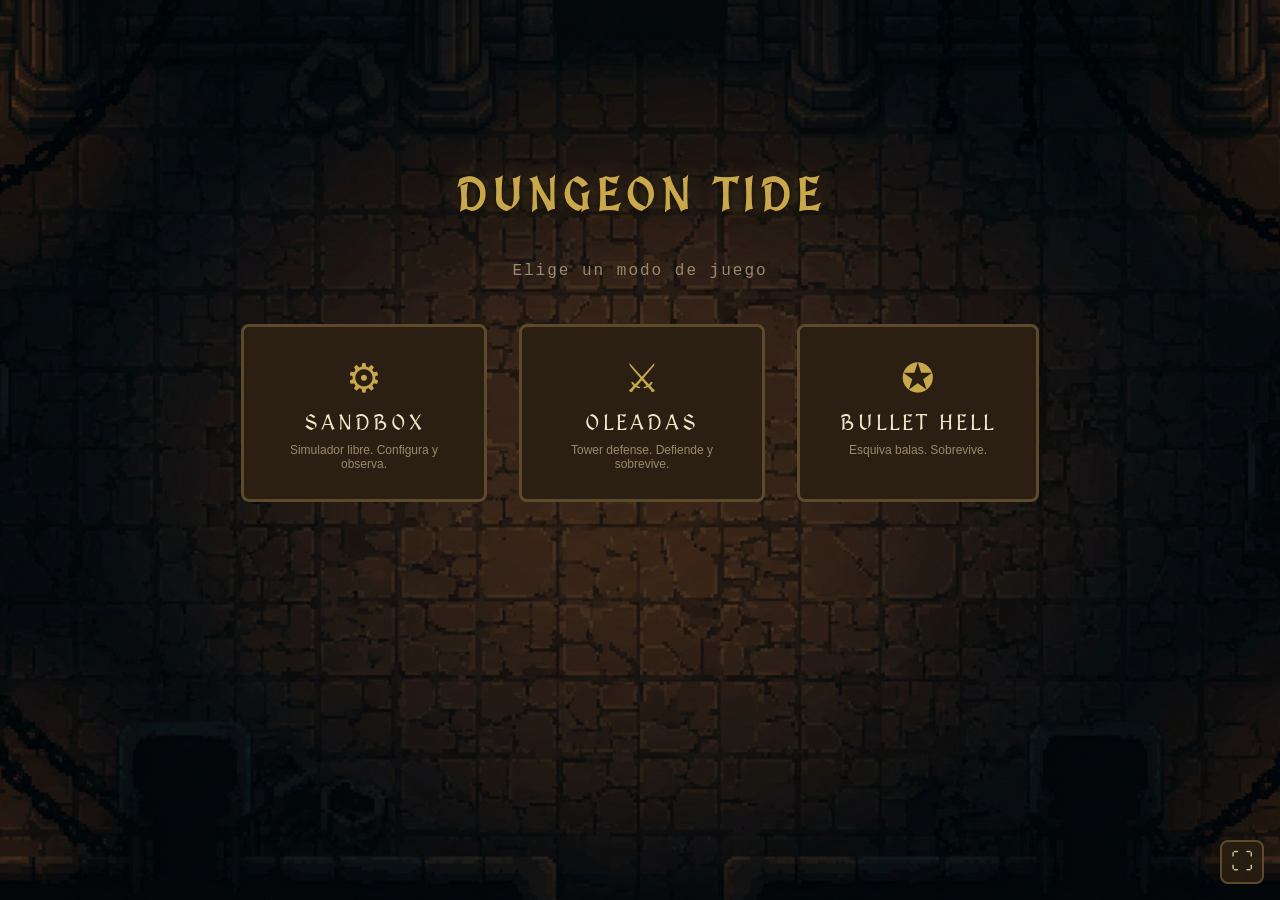
==== web/index.html @ e9524a7c "v0.2.1" ====
<!DOCTYPE html>
<html lang="es">
<head>
    <meta charset="UTF-8">
    <meta name="viewport" content="width=device-width, initial-scale=1.0">
    <title>Dungeon Tide</title>
    <link rel="stylesheet" href="style.css">
</head>
<body>
    <!-- ==================== Menu Principal ==================== -->
    <div id="menuPrincipal">
        <h1 class="menu-titulo">DUNGEON TIDE</h1>
        <p class="menu-subtitulo">Elige un modo de juego</p>
        <div class="menu-botones">
            <button id="btnSandbox" class="menu-btn">
                <span class="menu-btn-icon">&#9881;</span>
                <span class="menu-btn-label">SANDBOX</span>
                <span class="menu-btn-desc">Simulador libre. Configura y observa.</span>
            </button>
            <button id="btnOleadas" class="menu-btn">
                <span class="menu-btn-icon">&#9876;</span>
                <span class="menu-btn-label">OLEADAS</span>
                <span class="menu-btn-desc">Tower defense. Defiende y sobrevive.</span>
            </button>
            <button id="btnBulletHell" class="menu-btn">
                <span class="menu-btn-icon">&#10026;</span>
                <span class="menu-btn-label">BULLET HELL</span>
                <span class="menu-btn-desc">Esquiva balas. Sobrevive.</span>
            </button>
        </div>
    </div>

    <!-- ==================== Layout Sandbox ==================== -->
    <div id="layout" style="display:none">
        <aside id="toolbox">
            <h2>COLOCAR</h2>
            <div class="tool-group">
                <div class="tool-group-title">Entidades</div>
                <button class="tool-btn" data-tool="aliado" data-color="#22c55e">o Aliado</button>
                <button class="tool-btn" data-tool="enemigo" data-color="#ef4444"># Enemigo</button>
                <button class="tool-btn" data-tool="tanque" data-color="#dc2626">T Tanque</button>
                <button class="tool-btn" data-tool="rapido" data-color="#eab308">&curren; R&aacute;pido</button>
                <button class="tool-btn" data-tool="guerrero" data-color="#3b82f6">G Guerrero</button>
                <button class="tool-btn" data-tool="arquero" data-color="#8b5cf6">B Arquero</button>
                <button class="tool-btn" data-tool="mago" data-color="#7c3aed">W En. Mago</button>
                <button class="tool-btn" data-tool="muro" data-color="#eab308">[=] Muro</button>
            </div>
            <div class="tool-group">
                <div class="tool-group-title">Objetos</div>
                <button class="tool-btn" data-tool="escudo" data-color="#06b6d4">S Escudo</button>
                <button class="tool-btn" data-tool="arma" data-color="#a855f7">W Arma</button>
                <button class="tool-btn" data-tool="estrella" data-color="#facc15">* Estrella</button>
                <button class="tool-btn" data-tool="velocidad" data-color="#3b82f6">V Velocidad</button>
                <button class="tool-btn" data-tool="pocion" data-color="#4ade80">+ Poci&oacute;n</button>
            </div>
            <div class="tool-group">
                <div class="tool-group-title">Otro</div>
                <button class="tool-btn" data-tool="trampa" data-color="#9ca3af">^ Trampa</button>
                <button class="tool-btn tool-borrar" data-tool="borrar" data-color="#ef4444">&times; Borrar</button>
            </div>
        </aside>
        <div id="gameArea">
            <div id="botones">
                <button id="btnVolverSandbox" class="btn-volver">&larr; MEN&Uacute;</button>
                <button id="btnIniciar">INICIAR PARTIDA</button>
                <button id="btnPausa" style="display:none">PAUSAR</button>
                <button id="btnFinalizar" style="display:none">FINALIZAR</button>
            </div>
            <div id="zoomControls">
                <button id="btnZoomOut" title="Alejar">-</button>
                <span id="zoomLevel">100%</span>
                <button id="btnZoomIn" title="Acercar">+</button>
                <button id="btnZoomFit" title="Ajustar">Ajustar</button>
            </div>
            <div id="canvasContainer">
                <canvas id="gameCanvas"></canvas>
            </div>
            <div id="hud"></div>
            <div id="stats"></div>
        </div>
        <aside id="panel">
            <h2>AJUSTES</h2>

            <details open>
                <summary>General</summary>
                <label>Semilla <input type="number" data-key="semilla" value="-1"></label>
                <label>Velocidad (ms) <input type="number" data-key="velocidadMs" value="100" min="10" step="10"></label>
                <label class="checkbox-label">Modo libre <input type="checkbox" data-key="modoLibre"></label>
            </details>

            <details open>
                <summary>Mapa</summary>
                <label>Filas <input type="number" data-key="filas" value="20" min="5"></label>
                <label>Columnas <input type="number" data-key="columnas" value="37" min="5"></label>
                <label>Tipo de mapa
                    <select data-key="tipoMapa">
                        <option value="arena" selected>Arena</option>
                        <option value="abierto">Abierto</option>
                        <option value="salas">Salas</option>
                        <option value="laberinto">Laberinto</option>
                        <option value="vacio">Vac&iacute;o</option>
                    </select>
                </label>
                <label>Muros <input type="number" data-key="numMuro" value="60" min="0"></label>
                <label>Prob. pegar muro (%) <input type="number" data-key="probPegarMuro" value="70" min="0" max="100"></label>
            </details>

            <details>
                <summary>Aliados</summary>
                <label>Cantidad <input type="number" data-key="numAliado" value="10" min="0"></label>
                <label>Vida <input type="number" data-key="vidaAliado" value="100" min="1"></label>
                <label>Da&ntilde;o min <input type="number" data-key="danioBaseAliadoMin" value="10" min="0"></label>
                <label>Da&ntilde;o max <input type="number" data-key="danioBaseAliadoMax" value="30" min="0"></label>
                <label>Visi&oacute;n <input type="number" data-key="visionAliado" value="5" min="1"></label>
            </details>

            <details>
                <summary>Guerrero</summary>
                <label>Cantidad <input type="number" data-key="numGuerrero" value="0" min="0"></label>
                <label>Vida <input type="number" data-key="vidaGuerrero" value="300" min="1"></label>
                <label>Da&ntilde;o min <input type="number" data-key="danioGuerreroMin" value="30" min="0"></label>
                <label>Da&ntilde;o max <input type="number" data-key="danioGuerreroMax" value="50" min="0"></label>
                <label>Visi&oacute;n <input type="number" data-key="visionGuerrero" value="8" min="1"></label>
            </details>

            <details>
                <summary>Arquero</summary>
                <label>Cantidad <input type="number" data-key="numArquero" value="0" min="0"></label>
                <label>Vida <input type="number" data-key="vidaArquero" value="120" min="1"></label>
                <label>Da&ntilde;o min <input type="number" data-key="danioArqueroMin" value="15" min="0"></label>
                <label>Da&ntilde;o max <input type="number" data-key="danioArqueroMax" value="25" min="0"></label>
                <label>Visi&oacute;n <input type="number" data-key="visionArquero" value="10" min="1"></label>
                <label>Rango <input type="number" data-key="rangoArquero" value="5" min="1"></label>
            </details>

            <details>
                <summary>Enemigo Normal</summary>
                <label>Cantidad <input type="number" data-key="numEnemigo" value="10" min="0"></label>
                <label>Vida <input type="number" data-key="vidaEnemigo" value="100" min="1"></label>
                <label>Da&ntilde;o min <input type="number" data-key="danioEnemigoMin" value="20" min="0"></label>
                <label>Da&ntilde;o max <input type="number" data-key="danioEnemigoMax" value="50" min="0"></label>
                <label>Visi&oacute;n <input type="number" data-key="visionEnemigo" value="5" min="1"></label>
            </details>

            <details>
                <summary>Enemigo Mago</summary>
                <label>Cantidad <input type="number" data-key="numEnemigoMago" value="0" min="0"></label>
                <label>Vida <input type="number" data-key="vidaMago" value="80" min="1"></label>
                <label>Da&ntilde;o min <input type="number" data-key="danioMagoMin" value="20" min="0"></label>
                <label>Da&ntilde;o max <input type="number" data-key="danioMagoMax" value="40" min="0"></label>
                <label>Visi&oacute;n <input type="number" data-key="visionMago" value="8" min="1"></label>
                <label>Rango <input type="number" data-key="rangoMago" value="5" min="1"></label>
            </details>

            <details>
                <summary>Enemigo Tanque</summary>
                <label>Cantidad <input type="number" data-key="numEnemigoTanque" value="1" min="0"></label>
                <label>Vida <input type="number" data-key="vidaTanque" value="3000" min="1"></label>
                <label>Da&ntilde;o min <input type="number" data-key="danioTanqueMin" value="100" min="0"></label>
                <label>Da&ntilde;o max <input type="number" data-key="danioTanqueMax" value="200" min="0"></label>
                <label>Visi&oacute;n <input type="number" data-key="visionTanque" value="10" min="1"></label>
            </details>

            <details>
                <summary>Enemigo R&aacute;pido</summary>
                <label>Cantidad <input type="number" data-key="numEnemigoRapido" value="2" min="0"></label>
                <label>Vida <input type="number" data-key="vidaRapido" value="200" min="1"></label>
                <label>Da&ntilde;o min <input type="number" data-key="danioRapidoMin" value="100" min="0"></label>
                <label>Da&ntilde;o max <input type="number" data-key="danioRapidoMax" value="100" min="0"></label>
                <label>Visi&oacute;n <input type="number" data-key="visionRapido" value="10" min="1"></label>
            </details>

            <details>
                <summary>Trampas</summary>
                <label>Cantidad <input type="number" data-key="numTrampa" value="15" min="0"></label>
                <label>Da&ntilde;o <input type="number" data-key="danioTrampa" value="80" min="0"></label>
            </details>

            <details>
                <summary>Objetos — cantidad</summary>
                <label>Spawn cada N turnos <input type="number" data-key="turnosSpawnObjeto" value="1" min="0"></label>
                <label>Escudos <input type="number" data-key="numEscudo" value="5" min="0"></label>
                <label>Armas <input type="number" data-key="numArma" value="3" min="0"></label>
                <label>Estrellas <input type="number" data-key="numEstrella" value="0" min="0"></label>
                <label>Velocidad <input type="number" data-key="numVelocidad" value="3" min="0"></label>
                <label>Pociones <input type="number" data-key="numPocion" value="3" min="0"></label>
            </details>

            <details>
                <summary>Objetos — valores</summary>
                <label>Valor escudo <input type="number" data-key="valorEscudo" value="50" min="0"></label>
                <label>Valor arma <input type="number" data-key="valorArma" value="20" min="0"></label>
                <label>Turnos estrella <input type="number" data-key="turnosEstrella" value="30" min="1"></label>
                <label>Duraci&oacute;n velocidad <input type="number" data-key="duracionVelocidad" value="30" min="1"></label>
                <label>Curaci&oacute;n poci&oacute;n <input type="number" data-key="curacionPocion" value="50" min="1"></label>
            </details>
        </aside>
    </div>

    <!-- ==================== Layout Oleadas ==================== -->
    <div id="layoutOleadas" style="display:none">
        
        <!-- Menú de Selección de Clase -->
        <div id="menuClasesOleadas">
            <h2 class="menu-titulo">ELIGE TU CLASE</h2>
            <div class="clases-container">
                <!-- Se poblará dinámicamente JS -->
            </div>
            <button id="btnVolverMenuDesdeClases" class="btn-volver btn-volver-clases">&larr; VOLVER AL MEN&Uacute;</button>
        </div>

        <!-- Menú de Configuración de Partida -->
        <div id="menuConfigOleadas" style="display:none">
            <h2 class="menu-titulo">CONFIGURAR PARTIDA</h2>
            <div class="config-clase-resumen" id="configClaseResumen"></div>
            <div class="config-secciones">
                <div class="config-grupo">
                    <div class="config-grupo-label">DIFICULTAD</div>
                    <div class="config-toggle-row" data-config="dificultad">
                        <button class="config-toggle-btn" data-value="facil">F&aacute;cil</button>
                        <button class="config-toggle-btn active" data-value="normal">Normal</button>
                        <button class="config-toggle-btn" data-value="dificil">Dif&iacute;cil</button>
                    </div>
                </div>
                <div class="config-grupo">
                    <div class="config-grupo-label">TAMA&Ntilde;O DEL MAPA</div>
                    <div class="config-toggle-row" data-config="tamano">
                        <button class="config-toggle-btn" data-value="pequeno">Peque&ntilde;o</button>
                        <button class="config-toggle-btn active" data-value="mediano">Mediano</button>
                        <button class="config-toggle-btn" data-value="grande">Grande</button>
                        <button class="config-toggle-btn" data-value="enorme">Enorme</button>
                    </div>
                </div>
                <div class="config-grupo">
                    <div class="config-grupo-label">VELOCIDAD</div>
                    <div class="config-toggle-row" data-config="velocidad">
                        <button class="config-toggle-btn" data-value="lenta">Lenta</button>
                        <button class="config-toggle-btn active" data-value="normal">Normal</button>
                        <button class="config-toggle-btn" data-value="rapida">R&aacute;pida</button>
                    </div>
                </div>
                <div class="config-grupo">
                    <div class="config-grupo-label">ORO INICIAL</div>
                    <div class="config-toggle-row" data-config="oro">
                        <button class="config-toggle-btn" data-value="nada">Nada</button>
                        <button class="config-toggle-btn" data-value="poco">Poco</button>
                        <button class="config-toggle-btn active" data-value="normal">Normal</button>
                        <button class="config-toggle-btn" data-value="mucho">Mucho</button>
                    </div>
                </div>
                <div class="config-grupo">
                    <div class="config-grupo-label">DROPS</div>
                    <div class="config-toggle-row" data-config="drops">
                        <button class="config-toggle-btn" data-value="pocos">Pocos</button>
                        <button class="config-toggle-btn active" data-value="normal">Normal</button>
                        <button class="config-toggle-btn" data-value="muchos">Muchos</button>
                    </div>
                </div>
                <details class="config-avanzados">
                    <summary>AJUSTES AVANZADOS</summary>
                    <div class="config-avanzados-body">
                        <label>Enemigos base por oleada <input type="number" data-adv="enemigosBase" value="5" min="1"></label>
                        <label>Incremento por oleada <input type="number" data-adv="enemigosIncremento" value="2" min="0"></label>
                        <label>Escala vida por oleada <input type="number" data-adv="escalaVidaOleada" value="1.12" min="1" step="0.01"></label>
                        <label>Oleada intro Tanques <input type="number" data-adv="oleadaTanques" value="3" min="1"></label>
                        <label>Oleada intro R&aacute;pidos <input type="number" data-adv="oleadaRapidos" value="5" min="1"></label>
                        <label>Oleada intro Magos <input type="number" data-adv="oleadaMagos" value="4" min="1"></label>
                        <label>Boss cada N oleadas <input type="number" data-adv="oleadaBoss" value="5" min="1"></label>
                        <label>Refuerzos desde oleada <input type="number" data-adv="oleadaRefuerzos" value="10" min="1"></label>
                        <label>Intervalo refuerzos (turnos) <input type="number" data-adv="intervaloRefuerzos" value="8" min="1"></label>
                        <label>Descanso entre oleadas ms <input type="number" data-adv="descansoBaseMs" value="2000" min="100" step="100"></label>
                        <label>Prob. cofre enemigo (%) <input type="number" data-adv="probCofreEnemigo" value="1" min="0" max="100" step="1"></label>
                        <label>Costo cofre base <input type="number" data-adv="costoCofreBase" value="30" min="0"></label>
                        <label>Cofre: robo vida (%) <input type="number" data-adv="cofreRoboVida" value="3" min="0" max="100" step="1"></label>
                        <label>Cofre: ganancia oro (%) <input type="number" data-adv="cofreGananciaOro" value="10" min="0" max="100" step="1"></label>
                        <label>Cofre: velocidad (%) <input type="number" data-adv="cofreVelocidad" value="8" min="0" max="100" step="1"></label>
                        <label>Peso: Normal <input type="number" data-adv="pesoNormal" value="60" min="0"></label>
                        <label>Peso: Raro <input type="number" data-adv="pesoRaro" value="25" min="0"></label>
                        <label>Peso: &Eacute;pico <input type="number" data-adv="pesoEpico" value="12" min="0"></label>
                        <label>Peso: Legendario <input type="number" data-adv="pesoLegendario" value="3" min="0"></label>
                    </div>
                </details>
            </div>
            <div class="config-botones">
                <button id="btnConfigAtras" class="btn-volver">&larr; ATR&Aacute;S</button>
                <button id="btnConfigComenzar" class="btn-config-comenzar">COMENZAR</button>
            </div>
        </div>

        <div id="oleadasGameArea" style="display:none;">
            <div id="oleadasBotones">
                <button id="btnVolverOleadas" class="btn-volver">&larr; MEN&Uacute;</button>
                <button id="btnIniciarOleada" class="btn-oleada">INICIAR OLEADA</button>
                <div id="oleadasTopBanner">
                    <span id="bannerOleada">OLEADA 0</span>
                    <span id="bannerTiempo">00:00</span>
                </div>
            </div>
            <div id="oleadasCanvasContainer">
                <canvas id="oleadasCanvas"></canvas>
            </div>
            <div id="hudOleadas"></div>
        </div>
        <aside id="tienda" style="display:none;">
            <h2>TIENDA</h2>
            <div id="tiendaContenido"></div>
            <div id="buffsActivos" style="display:none;"></div>
        </aside>
    </div>

    <!-- ==================== Menu Dificultad Bullet Hell ==================== -->
    <div id="menuBulletHell" style="display:none">
        <h1 class="menu-titulo">BULLET HELL</h1>
        <p class="menu-subtitulo">Elige la dificultad</p>
        <div class="menu-botones">
            <button class="menu-btn bh-diff-btn" data-diff="facil">
                <span class="menu-btn-icon" style="color:#22c55e">&#9829;</span>
                <span class="menu-btn-label">F&Aacute;CIL</span>
                <span class="menu-btn-desc">5 corazones. Balas lentas. Para calentar.</span>
            </button>
            <button class="menu-btn bh-diff-btn" data-diff="normal">
                <span class="menu-btn-icon" style="color:#eab308">&#9876;</span>
                <span class="menu-btn-label">NORMAL</span>
                <span class="menu-btn-desc">3 corazones. El modo est&aacute;ndar.</span>
            </button>
            <button class="menu-btn bh-diff-btn" data-diff="dificil">
                <span class="menu-btn-icon" style="color:#ef4444">&#9760;</span>
                <span class="menu-btn-label">DIF&Iacute;CIL</span>
                <span class="menu-btn-desc">2 corazones. Balas r&aacute;pidas. Sin perd&oacute;n.</span>
            </button>
            <button class="menu-btn bh-diff-btn" data-diff="custom">
                <span class="menu-btn-icon" style="color:#a855f7">&#9881;</span>
                <span class="menu-btn-label">CUSTOM</span>
                <span class="menu-btn-desc">Prueba cada patr&oacute;n a tu ritmo.</span>
            </button>
        </div>
        <button id="btnVolverBHMenu" class="btn-volver" style="margin-top:24px">&larr; VOLVER</button>
    </div>

    <!-- ==================== Layout Bullet Hell ==================== -->
    <div id="layoutBulletHell" style="display:none">
        <div id="bulletHellGameArea">
            <div id="bulletHellBotones">
                <button id="btnVolverBH" class="btn-volver">&larr; MEN&Uacute;</button>
                <span id="bannerBH" class="bh-banner">BULLET HELL</span>
                <div id="bhCustomBar" style="display:none"></div>
            </div>
            <div id="bulletHellCanvasContainer">
                <canvas id="bulletHellCanvas"></canvas>
            </div>
            <div id="hudBulletHell"></div>
        </div>
    </div>

    <!-- Fullscreen -->
    <button id="btnFullscreen" class="btn-fullscreen" title="Pantalla completa">&#x26F6;</button>
    <div id="fullscreenHint" class="fullscreen-hint" style="display:none">
        <span>Se recomienda jugar en pantalla completa</span>
        <button id="btnFullscreenHintGo" class="fullscreen-hint-btn">ACTIVAR</button>
        <button id="btnFullscreenHintClose" class="fullscreen-hint-close">&times;</button>
    </div>

    <script type="module" src="js/app.js"></script>
</body>
</html>
---- web/style.css ----
@import url('https://fonts.googleapis.com/css2?family=MedievalSharp&display=swap');

* {
    margin: 0;
    padding: 0;
    box-sizing: border-box;
}

body {
    background: url('wallpaper/Fondo-Menu-Inicio.png') center/cover no-repeat fixed #1a1209;
    color: #d4c4a0;
    font-family: 'Consolas', 'Courier New', monospace;
    display: flex;
    flex-direction: column;
    align-items: center;
    min-height: 100vh;
    padding: 20px;
}

body.in-game {
    background: url('wallpaper/Fondo-Partida.png') center/cover no-repeat fixed #1a1209;
}

body.oleadas-active,
body.bullethell-active {
    padding: 6px;
    height: 100vh;
    overflow: hidden;
    box-sizing: border-box;
}

h1 {
    font-family: 'MedievalSharp', cursive;
    color: #c9a84c;
    margin-bottom: 16px;
    font-size: 1.6rem;
    letter-spacing: 3px;
    text-shadow: 0 2px 4px rgba(0, 0, 0, 0.6);
    text-align: center;
}

/* ==================== Menu Principal ==================== */

#menuPrincipal,
#menuBulletHell {
    display: flex;
    flex-direction: column;
    align-items: center;
    justify-content: center;
    min-height: 70vh;
    gap: 24px;
}

.menu-titulo {
    font-family: 'MedievalSharp', cursive;
    color: #c9a84c;
    font-size: 2.8rem;
    letter-spacing: 6px;
    text-shadow: 0 3px 8px rgba(0, 0, 0, 0.7), 0 0 20px rgba(201, 168, 76, 0.3);
}

.menu-subtitulo {
    color: #9a8a6a;
    font-size: 1rem;
    letter-spacing: 2px;
}

.menu-botones {
    display: flex;
    gap: 32px;
    margin-top: 20px;
}

.menu-btn {
    display: flex;
    flex-direction: column;
    align-items: center;
    gap: 8px;
    padding: 28px 40px;
    background: #2a1f12;
    border: 3px solid #5c4a2a;
    border-radius: 8px;
    cursor: pointer;
    transition: all 0.25s;
    min-width: 200px;
}

.menu-btn:hover {
    background: #3a2a18;
    border-color: #c9a84c;
    box-shadow: 0 0 20px rgba(201, 168, 76, 0.3);
    transform: translateY(-2px);
}

.menu-btn-icon {
    font-size: 2.5rem;
    color: #c9a84c;
}

.menu-btn-label {
    font-family: 'MedievalSharp', cursive;
    font-size: 1.4rem;
    color: #f0e6c8;
    letter-spacing: 3px;
}

.menu-btn-desc {
    font-size: 0.75rem;
    color: #9a8a6a;
    text-align: center;
    max-width: 160px;
}

/* ==================== Boton Volver ==================== */

.btn-volver {
    padding: 8px 20px;
    font-family: 'MedievalSharp', cursive;
    font-size: 0.9rem;
    font-weight: bold;
    color: #d4c4a0;
    background: #2a1f12;
    border: 2px solid #5c4a2a;
    border-radius: 4px;
    cursor: pointer;
    transition: background 0.2s;
}

.btn-volver:hover {
    background: #3a2a18;
    border-color: #c9a84c;
}

/* ==================== Layout principal (Sandbox) ==================== */

#layout {
    display: flex;
    gap: 16px;
    align-items: flex-start;
    justify-content: center;
    width: 100%;
    max-width: 1600px;
}

#gameArea {
    display: flex;
    flex-direction: column;
    align-items: center;
    min-width: 0;
    flex: 1 1 0;
    overflow: hidden;
}

/* ==================== Botones ==================== */

#botones {
    display: flex;
    gap: 12px;
    margin-bottom: 12px;
    flex-wrap: wrap;
    justify-content: center;
}

#oleadasBotones {
    display: flex;
    gap: 12px;
    margin-bottom: 12px;
    flex-wrap: wrap;
    align-items: center;
    width: 100%;
}

#btnIniciar,
#btnPausa,
#btnFinalizar,
#btnIniciarOleada,
#btnPausaOleadas {
    padding: 10px 32px;
    font-family: 'MedievalSharp', cursive;
    font-size: 1.05rem;
    font-weight: bold;
    letter-spacing: 1px;
    color: #f0e6c8;
    border: 2px solid;
    border-radius: 4px;
    cursor: pointer;
    transition: background 0.2s, box-shadow 0.2s;
    text-shadow: 0 1px 2px rgba(0, 0, 0, 0.5);
    white-space: nowrap;
}

#btnIniciar,
.btn-oleada {
    background: #5c3d1e;
    border-color: #8b6914;
}

#btnIniciar:hover,
.btn-oleada:hover {
    background: #6e4a24;
    box-shadow: 0 0 8px rgba(201, 168, 76, 0.4);
}

#btnPausa,
#btnPausaOleadas {
    background: #2a3d52;
    border-color: #4a6a8a;
}

#btnPausa:hover,
#btnPausaOleadas:hover {
    background: #345068;
    box-shadow: 0 0 8px rgba(74, 106, 138, 0.4);
}

#btnFinalizar {
    background: #5c1e1e;
    border-color: #8b3030;
}

#btnFinalizar:hover {
    background: #6e2424;
    box-shadow: 0 0 8px rgba(139, 48, 48, 0.4);
}

/* ==================== Zoom controls ==================== */

#zoomControls {
    display: flex;
    align-items: center;
    gap: 8px;
    margin-bottom: 8px;
}

#zoomControls button {
    width: 32px;
    height: 32px;
    font-family: 'MedievalSharp', cursive;
    font-size: 1.1rem;
    font-weight: bold;
    color: #f0e6c8;
    background: #2a1f12;
    border: 2px solid #5c4a2a;
    border-radius: 4px;
    cursor: pointer;
    transition: background 0.15s;
    display: flex;
    align-items: center;
    justify-content: center;
}

#zoomControls button:hover {
    background: #3a2a18;
}

#btnZoomFit {
    width: auto !important;
    padding: 0 10px !important;
    font-size: 0.8rem !important;
}

#zoomLevel {
    font-size: 0.8rem;
    color: #9a8a6a;
    min-width: 40px;
    text-align: center;
}

/* ==================== Canvas container (scrollable + zoomable) ==================== */

#canvasContainer,
#oleadasCanvasContainer {
    position: relative;
    border: 3px solid #5c4a2a;
    border-radius: 2px;
    background: #0f0a04;
    box-shadow: 0 0 12px rgba(0, 0, 0, 0.5), inset 0 0 8px rgba(0, 0, 0, 0.3);
}

/* Sandbox: el canvas determina la altura, scroll para mapas grandes */
#canvasContainer {
    overflow: auto;
    width: 100%;
    max-height: 75vh;
}

/* Oleadas: rellena el espacio disponible sin scroll */
#oleadasCanvasContainer {
    flex: 1 1 0;
    overflow: hidden;
    min-height: 0;
}

#canvasContainer::-webkit-scrollbar,
#oleadasCanvasContainer::-webkit-scrollbar {
    width: 8px;
    height: 8px;
}

#canvasContainer::-webkit-scrollbar-track,
#oleadasCanvasContainer::-webkit-scrollbar-track {
    background: #1a1209;
}

#canvasContainer::-webkit-scrollbar-thumb,
#oleadasCanvasContainer::-webkit-scrollbar-thumb {
    background: #5c4a2a;
    border-radius: 4px;
}

#canvasContainer::-webkit-scrollbar-corner,
#oleadasCanvasContainer::-webkit-scrollbar-corner {
    background: #1a1209;
}

#gameCanvas,
#oleadasCanvas {
    display: block;
    background: #1a1209;
    transform-origin: top left;
    image-rendering: pixelated;
}

/* ==================== Top Banner Oleadas ==================== */

#oleadasTopBanner {
    display: flex;
    align-items: center;
    gap: 20px;
    margin-left: auto;
    padding: 6px 16px;
    background: linear-gradient(180deg, #2a1f0e 0%, #1a1209 100%);
    border: 2px solid #5c4a2a;
    border-radius: 6px;
}

#bannerOleada {
    font-size: 1.1rem;
    font-weight: 900;
    color: #c9a84c;
    text-shadow: 0 0 12px rgba(201, 168, 76, 0.5);
    letter-spacing: 2px;
    white-space: nowrap;
}

#bannerTiempo {
    font-size: 1.1rem;
    font-weight: 900;
    color: #e2e8f0;
    text-shadow: 0 0 8px rgba(226, 232, 240, 0.3);
    font-variant-numeric: tabular-nums;
    letter-spacing: 1px;
    white-space: nowrap;
}

/* ==================== HUD ==================== */

#hud,
#hudOleadas {
    width: 100%;
    margin-top: 12px;
    border: 2px solid #5c4a2a;
    border-radius: 4px;
    padding: 8px 16px;
    background: #221a0e;
}

.hud-row {
    display: flex;
    justify-content: space-around;
    gap: 12px;
    padding: 4px 0;
    font-size: 0.9rem;
    flex-wrap: wrap;
}

.hud-leyenda {
    text-align: center;
    font-size: 0.78rem;
    padding: 4px 0;
    color: #9a8a6a;
    word-spacing: 6px;
}

.hud-leyenda span {
    font-weight: bold;
}

/* ==================== Stats post-partida ==================== */

#stats {
    display: none;
    width: 100%;
    margin-top: 20px;
    border: 2px solid #5c4a2a;
    border-radius: 4px;
    padding: 16px 24px;
    background: #221a0e;
}

.stats-header {
    text-align: center;
    font-family: 'MedievalSharp', cursive;
    font-size: 1.2rem;
    font-weight: bold;
    color: #c9a84c;
    padding-bottom: 8px;
    text-shadow: 0 1px 3px rgba(0, 0, 0, 0.5);
}

.stats-separator {
    border-top: 1px solid #5c4a2a;
    margin: 8px 0;
}

.stats-section-title {
    text-align: center;
    font-weight: bold;
    padding: 4px 0 2px;
}

.stats-line {
    padding: 2px 0;
    font-size: 0.88rem;
}

/* ==================== Toolbox (panel izquierdo) ==================== */

#toolbox {
    width: 150px;
    max-height: 85vh;
    overflow-y: auto;
    background: #1e150b;
    border: 2px solid #5c4a2a;
    border-radius: 4px;
    padding: 10px;
    flex-shrink: 0;
}

#toolbox h2 {
    text-align: center;
    font-family: 'MedievalSharp', cursive;
    font-size: 1.05rem;
    color: #c9a84c;
    margin-bottom: 10px;
    letter-spacing: 1px;
}

.tool-group {
    margin-bottom: 10px;
}

.tool-group-title {
    font-size: 0.75rem;
    color: #b8a070;
    font-weight: bold;
    padding: 4px 0;
    border-bottom: 1px solid #3d2e18;
    margin-bottom: 4px;
}

.tool-btn {
    display: block;
    width: 100%;
    padding: 5px 8px;
    margin-bottom: 3px;
    font-family: inherit;
    font-size: 0.78rem;
    font-weight: bold;
    color: #d4c4a0;
    background: #2a1f12;
    border: 1px solid #3d2e18;
    border-radius: 3px;
    cursor: pointer;
    text-align: left;
    transition: background 0.15s, border-color 0.15s;
}

.tool-btn:hover {
    background: #3a2a18;
}

.tool-btn.active {
    background: #3d2e18;
    border-color: #c9a84c;
    box-shadow: 0 0 6px rgba(201, 168, 76, 0.3);
}

.tool-borrar {
    color: #c44;
}

#toolbox::-webkit-scrollbar {
    width: 6px;
}

#toolbox::-webkit-scrollbar-track {
    background: #1e150b;
}

#toolbox::-webkit-scrollbar-thumb {
    background: #5c4a2a;
    border-radius: 3px;
}

/* ==================== Panel de ajustes ==================== */

#panel {
    width: 240px;
    max-height: 85vh;
    overflow-y: auto;
    background: #1e150b;
    border: 2px solid #5c4a2a;
    border-radius: 4px;
    padding: 10px;
    flex-shrink: 0;
}

#panel h2 {
    text-align: center;
    font-family: 'MedievalSharp', cursive;
    font-size: 1.05rem;
    color: #c9a84c;
    margin-bottom: 10px;
    letter-spacing: 1px;
}

#panel details {
    margin-bottom: 6px;
    border: 1px solid #3d2e18;
    border-radius: 3px;
    overflow: hidden;
}

#panel summary {
    padding: 6px 10px;
    background: #2a1f12;
    cursor: pointer;
    font-size: 0.85rem;
    font-weight: bold;
    color: #b8a070;
    user-select: none;
}

#panel summary:hover {
    background: #3a2a18;
}

#panel details[open]>summary {
    border-bottom: 1px solid #3d2e18;
}

#panel label {
    display: flex;
    justify-content: space-between;
    align-items: center;
    padding: 4px 10px;
    font-size: 0.78rem;
    color: #9a8a6a;
    gap: 8px;
}

.checkbox-label input[type="checkbox"] {
    width: 16px;
    height: 16px;
    accent-color: #c9a84c;
    cursor: pointer;
}

#panel input[type="number"],
#panel select {
    width: 80px;
    padding: 3px 6px;
    font-family: inherit;
    font-size: 0.78rem;
    color: #d4c4a0;
    background: #1a1209;
    border: 1px solid #5c4a2a;
    border-radius: 3px;
    text-align: right;
}

#panel select {
    width: 90px;
    text-align: left;
}

#panel input[type="number"]:focus,
#panel select:focus {
    outline: none;
    border-color: #c9a84c;
}

/* Scrollbar del panel */
#panel::-webkit-scrollbar {
    width: 6px;
}

#panel::-webkit-scrollbar-track {
    background: #1e150b;
}

#panel::-webkit-scrollbar-thumb {
    background: #5c4a2a;
    border-radius: 3px;
}

/* ==================== Layout Oleadas ==================== */

#layoutOleadas {
    display: flex;
    gap: 8px;
    align-items: stretch;
    justify-content: center;
    width: 100%;
    height: 100%;
    box-sizing: border-box;
}

#oleadasGameArea {
    display: flex;
    flex-direction: column;
    align-items: stretch;
    min-width: 0;
    flex: 1 1 0;
    overflow: hidden;
    height: 100%;
    box-sizing: border-box;
}

/* ==================== Layout Bullet Hell ==================== */

#layoutBulletHell {
    display: flex;
    align-items: stretch;
    justify-content: center;
    width: 100%;
    height: 100%;
    box-sizing: border-box;
}

#bulletHellGameArea {
    display: flex;
    flex-direction: column;
    align-items: stretch;
    flex: 1 1 0;
    overflow: hidden;
    height: 100%;
    box-sizing: border-box;
}

#bulletHellBotones {
    display: flex;
    flex-wrap: wrap;
    gap: 10px;
    align-items: center;
    padding: 4px 0;
}

.bh-banner {
    font-family: 'MedievalSharp', cursive;
    color: #c9a84c;
    font-size: 1.1rem;
    letter-spacing: 2px;
}

#bhCustomBar {
    display: flex;
    flex-wrap: wrap;
    gap: 4px;
    align-items: center;
    margin-left: 10px;
}

#bhCustomBar button {
    font-size: 0.7rem;
    padding: 3px 7px;
    border: 1px solid #5c4a2a;
    background: #2a1f14;
    color: #c9a84c;
    cursor: pointer;
    border-radius: 3px;
    font-family: monospace;
    white-space: nowrap;
}

#bhCustomBar button:hover {
    background: #3d2e1a;
    border-color: #c9a84c;
}

#bhCustomBar button.bh-custom-active {
    background: #a855f7;
    color: #fff;
    border-color: #a855f7;
}

#bhCustomBar .bh-custom-sep {
    width: 2px;
    height: 20px;
    background: #5c4a2a;
    margin: 0 4px;
}

#bulletHellCanvasContainer {
    position: relative;
    border: 3px solid #5c4a2a;
    border-radius: 2px;
    background: #0f0a04;
    box-shadow: 0 0 12px rgba(0, 0, 0, 0.5), inset 0 0 8px rgba(0, 0, 0, 0.3);
    flex: 1 1 0;
    overflow: hidden;
    min-height: 0;
}

#bulletHellCanvas {
    display: block;
    background: #1a1209;
    image-rendering: pixelated;
}

/* ==================== Tienda (panel oleadas) ==================== */

#tienda {
    width: 180px;
    overflow-y: auto;
    max-height: 100%;
    background: #1e150b;
    border: 2px solid #5c4a2a;
    border-radius: 4px;
    padding: 8px;
    flex-shrink: 0;
}

#tienda h2 {
    text-align: center;
    font-family: 'MedievalSharp', cursive;
    font-size: 0.9rem;
    color: #c9a84c;
    margin-bottom: 6px;
    letter-spacing: 1px;
}

.tienda-seccion {
    margin-bottom: 6px;
}

.tienda-seccion-titulo {
    font-size: 0.75rem;
    color: #b8a070;
    font-weight: bold;
    padding: 4px 0;
    border-bottom: 1px solid #3d2e18;
    margin-bottom: 4px;
}

.tienda-item {
    display: flex;
    justify-content: space-between;
    align-items: center;
    padding: 3px 5px;
    margin-bottom: 2px;
    background: #2a1f12;
    border: 1px solid #3d2e18;
    border-radius: 3px;
    font-size: 0.72rem;
    cursor: pointer;
    transition: background 0.15s, border-color 0.15s;
}

.tienda-item:hover {
    background: #3a2a18;
}

.tienda-item.disabled {
    opacity: 0.4;
    cursor: not-allowed;
}

.tienda-item-nombre {
    color: #d4c4a0;
    font-weight: bold;
}

.tienda-item-precio {
    color: #c9a84c;
    font-weight: bold;
}

.tienda-item-desc {
    color: #9a8a6a;
    font-size: 0.62rem;
    display: block;
    margin-top: 1px;
}

.tienda-item.placement-mode {
    border-color: #c9a84c;
    box-shadow: 0 0 6px rgba(201, 168, 76, 0.3);
}

#tienda::-webkit-scrollbar {
    width: 6px;
}

#tienda::-webkit-scrollbar-track {
    background: #1e150b;
}

#tienda::-webkit-scrollbar-thumb {
    background: #5c4a2a;
    border-radius: 3px;
}

/* ==================== Overlay oleada ==================== */

.oleada-overlay {
    position: absolute;
    top: 50%;
    left: 50%;
    transform: translate(-50%, -50%);
    font-family: 'MedievalSharp', cursive;
    font-size: 3rem;
    color: #c9a84c;
    text-shadow: 0 3px 8px rgba(0, 0, 0, 0.8), 0 0 30px rgba(201, 168, 76, 0.4);
    pointer-events: none;
    z-index: 10;
    animation: oleadaFade 2s ease-out forwards;
}

@keyframes oleadaFade {
    0% {
        opacity: 1;
        transform: translate(-50%, -50%) scale(1.2);
    }

    70% {
        opacity: 1;
    }

    100% {
        opacity: 0;
        transform: translate(-50%, -50%) scale(1);
    }
}

/* ==================== Game Over overlay ==================== */

.gameover-overlay {
    position: fixed;
    top: 0;
    left: 0;
    right: 0;
    bottom: 0;
    background: rgba(0, 0, 0, 0.85);
    display: flex;
    flex-direction: column;
    align-items: center;
    justify-content: center;
    z-index: 100;
    gap: 16px;
}

.gameover-titulo {
    font-family: 'MedievalSharp', cursive;
    font-size: 3rem;
    color: #ef4444;
    text-shadow: 0 3px 8px rgba(0, 0, 0, 0.8);
}

.gameover-stats {
    background: #221a0e;
    border: 2px solid #5c4a2a;
    border-radius: 6px;
    padding: 20px 32px;
    max-width: 400px;
    width: 90%;
}

.gameover-linea {
    padding: 4px 0;
    font-size: 0.9rem;
}

.gameover-btn {
    margin-top: 12px;
    padding: 12px 40px;
    font-family: 'MedievalSharp', cursive;
    font-size: 1.1rem;
    font-weight: bold;
    color: #f0e6c8;
    background: #5c3d1e;
    border: 2px solid #8b6914;
    border-radius: 4px;
    cursor: pointer;
    transition: background 0.2s;
}

.gameover-btn:hover {
    background: #6e4a24;
    box-shadow: 0 0 8px rgba(201, 168, 76, 0.4);
}

/* ==================== Boss Reward overlay ==================== */

.boss-reward-overlay {
    position: fixed;
    top: 0;
    left: 0;
    right: 0;
    bottom: 0;
    background: rgba(0, 0, 0, 0.85);
    display: flex;
    flex-direction: column;
    align-items: center;
    justify-content: center;
    z-index: 100;
    gap: 12px;
}

.boss-reward-titulo {
    font-family: 'MedievalSharp', cursive;
    font-size: 3rem;
    color: #c9a84c;
    text-shadow: 0 3px 8px rgba(0, 0, 0, 0.8), 0 0 30px rgba(201, 168, 76, 0.4);
}

.boss-reward-subtitulo {
    font-size: 1rem;
    color: #9a8a6a;
    letter-spacing: 2px;
    margin-bottom: 12px;
}

.boss-reward-opciones {
    display: flex;
    gap: 24px;
}

.boss-reward-card {
    background: linear-gradient(180deg, #1e150b 0%, #16100a 100%);
    border: 2px solid #3d2e18;
    border-radius: 8px;
    padding: 28px 24px 20px;
    text-align: center;
    cursor: pointer;
    transition: transform 0.2s, box-shadow 0.2s, border-color 0.2s;
    min-width: 160px;
}

.boss-reward-card:hover {
    transform: translateY(-4px);
    box-shadow: 0 4px 20px rgba(201, 168, 76, 0.25), 0 0 12px rgba(201, 168, 76, 0.15);
    border-color: #c9a84c;
}

.boss-reward-icono {
    font-size: 2.4rem;
    margin-bottom: 10px;
    line-height: 1;
}

.boss-reward-nombre {
    font-family: 'MedievalSharp', cursive;
    color: #c9a84c;
    font-size: 1.3rem;
    margin-bottom: 8px;
    text-shadow: 0 2px 4px rgba(0, 0, 0, 0.8);
}

.boss-reward-desc {
    font-size: 0.8rem;
    color: #9a8a6a;
    line-height: 1.4;
}

/* ==================== Responsive ==================== */

@media (max-width: 1100px) {
    #toolbox {
        width: 130px;
        padding: 8px;
    }

    #panel {
        width: 210px;
        padding: 8px;
    }

    #tienda {
        width: 160px;
        padding: 6px;
    }
}

@media (max-width: 860px) {
    #layout {
        flex-direction: column;
        align-items: center;
    }

    #toolbox,
    #panel {
        width: 100%;
        max-width: 500px;
        max-height: none;
        overflow-y: visible;
    }

    #toolbox {
        order: -1;
        display: flex;
        flex-wrap: wrap;
        gap: 6px;
        align-items: center;
    }

    #toolbox h2 {
        width: 100%;
        margin-bottom: 4px;
    }

    .tool-group {
        display: flex;
        flex-wrap: wrap;
        gap: 4px;
        margin-bottom: 0;
        align-items: center;
    }

    .tool-group-title {
        border-bottom: none;
        margin-bottom: 0;
        padding: 2px 6px;
    }

    .tool-btn {
        width: auto;
        margin-bottom: 0;
        padding: 4px 8px;
        font-size: 0.72rem;
    }

    #panel {
        order: 1;
    }

    #btnIniciar,
    #btnPausa,
    #btnFinalizar {
        padding: 8px 20px;
        font-size: 0.95rem;
    }

    #layoutOleadas {
        flex-direction: column;
        align-items: center;
    }

    #tienda {
        width: 100%;
        max-width: 500px;
        max-height: none;
        overflow-y: visible;
    }

    #menuConfigOleadas {
        padding: 1rem;
        min-height: auto;
    }

    .config-secciones {
        max-width: 100%;
    }

    .config-toggle-btn {
        font-size: 0.8rem;
        padding: 6px 8px;
        min-width: 60px;
    }

    .btn-config-comenzar {
        padding: 10px 32px;
        font-size: 1rem;
    }

    .menu-botones {
        flex-direction: column;
        gap: 16px;
    }

    .menu-titulo {
        font-size: 2rem;
    }
}

@media (max-width: 520px) {
    body {
        padding: 10px;
    }

    h1 {
        font-size: 1.2rem;
        margin-bottom: 10px;
    }

    #layout {
        gap: 10px;
    }

    #btnIniciar,
    #btnPausa,
    #btnFinalizar {
        padding: 8px 16px;
        font-size: 0.85rem;
    }

    .hud-row {
        font-size: 0.78rem;
        gap: 6px;
    }

    .hud-leyenda {
        font-size: 0.68rem;
        word-spacing: 3px;
    }

    #panel label {
        font-size: 0.72rem;
        padding: 3px 8px;
    }

    #panel input[type="number"],
    #panel select {
        width: 65px;
        font-size: 0.72rem;
    }

    .tool-btn {
        font-size: 0.68rem;
        padding: 3px 6px;
    }

    #zoomControls button {
        width: 28px;
        height: 28px;
        font-size: 0.9rem;
    }

    #zoomLevel {
        font-size: 0.7rem;
    }

    .menu-titulo {
        font-size: 1.6rem;
    }

    .menu-btn {
        padding: 20px 28px;
        min-width: 160px;
    }

    .config-toggle-btn {
        font-size: 0.75rem;
        padding: 5px 6px;
        min-width: 50px;
    }

    .config-grupo-label {
        font-size: 0.72rem;
    }

    .config-botones {
        flex-direction: column;
        gap: 10px;
    }

    .btn-config-comenzar {
        padding: 10px 28px;
        font-size: 0.95rem;
    }
}
/* ==================== Seleccion de Clase ==================== */

#menuClasesOleadas {
    flex: 1;
    display: flex;
    flex-direction: column;
    align-items: center;
    justify-content: center;
    padding: 2rem;
    min-height: 70vh;
}

#menuClasesOleadas .menu-titulo {
    margin-bottom: 8px;
}

.clases-container {
    display: grid;
    grid-template-columns: repeat(auto-fit, 220px);
    gap: 24px;
    margin-top: 24px;
    justify-content: center;
    max-width: 900px;
    width: 100%;
}

.clase-card {
    background: linear-gradient(180deg, #1e150b 0%, #16100a 100%);
    border: 2px solid #3d2e18;
    border-radius: 8px;
    padding: 24px 18px 18px;
    text-align: center;
    cursor: pointer;
    transition: transform 0.2s, box-shadow 0.2s, border-color 0.2s;
    position: relative;
}

.clase-card:hover {
    transform: translateY(-4px);
    box-shadow: 0 4px 20px rgba(201, 168, 76, 0.25), 0 0 12px rgba(201, 168, 76, 0.15);
    border-color: #c9a84c;
}

.clase-icono {
    margin-bottom: 8px;
}

.clase-sprite-canvas {
    image-rendering: pixelated;
    display: block;
    margin: 0 auto;
}

.clase-titulo {
    font-family: 'MedievalSharp', cursive;
    color: #c9a84c;
    font-size: 1.5rem;
    margin-bottom: 8px;
    text-shadow: 0 2px 4px rgba(0, 0, 0, 0.8);
}

.clase-desc {
    font-size: 0.78rem;
    color: #9a8a6a;
    margin-bottom: 16px;
    min-height: 32px;
    line-height: 1.4;
}

.clase-stats {
    display: flex;
    flex-direction: column;
    gap: 6px;
    border-top: 1px solid #3d2e18;
    padding-top: 12px;
}

.clase-stat {
    display: flex;
    justify-content: space-between;
    align-items: center;
    font-size: 0.8rem;
}

.clase-stat-label {
    color: #9a8a6a;
}

.clase-stat-value {
    color: #d4c4a0;
    font-weight: bold;
}

.btn-volver-clases {
    margin-top: 28px;
}

/* ==================== Menú Configuración Oleadas ==================== */

#menuConfigOleadas {
    flex: 1;
    display: flex;
    flex-direction: column;
    align-items: center;
    justify-content: center;
    padding: 2rem;
    min-height: 70vh;
}

#menuConfigOleadas .menu-titulo {
    margin-bottom: 8px;
}

.config-clase-resumen {
    font-family: 'MedievalSharp', cursive;
    font-size: 1.1rem;
    color: #d4c4a0;
    margin-bottom: 20px;
    text-align: center;
}

.config-secciones {
    max-width: 600px;
    width: 100%;
    display: flex;
    flex-direction: column;
    gap: 14px;
}

.config-grupo {
    display: flex;
    flex-direction: column;
    gap: 6px;
}

.config-grupo-label {
    font-size: 0.8rem;
    color: #b8a070;
    font-weight: bold;
    letter-spacing: 1px;
}

.config-toggle-row {
    display: flex;
    gap: 6px;
    flex-wrap: wrap;
}

.config-toggle-btn {
    flex: 1 1 0;
    min-width: 70px;
    padding: 8px 12px;
    font-family: 'MedievalSharp', cursive;
    font-size: 0.9rem;
    color: #d4c4a0;
    background: #2a1f12;
    border: 2px solid #3d2e18;
    border-radius: 4px;
    cursor: pointer;
    transition: background 0.15s, border-color 0.15s, box-shadow 0.15s;
    text-align: center;
}

.config-toggle-btn:hover {
    background: #3a2a18;
}

.config-toggle-btn.active {
    background: #3d2e18;
    border-color: #c9a84c;
    box-shadow: 0 0 8px rgba(201, 168, 76, 0.35);
    color: #f0e6c8;
}

.config-avanzados {
    margin-top: 4px;
    border: 1px solid #3d2e18;
    border-radius: 4px;
    overflow: hidden;
    background: #1e150b;
}

.config-avanzados summary {
    padding: 8px 12px;
    background: #2a1f12;
    cursor: pointer;
    font-size: 0.8rem;
    font-weight: bold;
    color: #b8a070;
    letter-spacing: 1px;
    user-select: none;
}

.config-avanzados summary:hover {
    background: #3a2a18;
}

.config-avanzados[open] > summary {
    border-bottom: 1px solid #3d2e18;
}

.config-avanzados-body {
    padding: 6px 0;
}

.config-avanzados-body label {
    display: flex;
    justify-content: space-between;
    align-items: center;
    padding: 4px 12px;
    font-size: 0.78rem;
    color: #9a8a6a;
    gap: 8px;
}

.config-avanzados-body input[type="number"] {
    width: 80px;
    padding: 3px 6px;
    font-family: inherit;
    font-size: 0.78rem;
    color: #d4c4a0;
    background: #1a1209;
    border: 1px solid #5c4a2a;
    border-radius: 3px;
    text-align: right;
}

.config-avanzados-body input[type="number"]:focus {
    outline: none;
    border-color: #c9a84c;
}

.config-botones {
    display: flex;
    gap: 16px;
    margin-top: 24px;
    align-items: center;
}

.btn-config-comenzar {
    padding: 12px 48px;
    font-family: 'MedievalSharp', cursive;
    font-size: 1.2rem;
    font-weight: bold;
    letter-spacing: 2px;
    color: #f0e6c8;
    background: linear-gradient(180deg, #6e4a24 0%, #5c3d1e 100%);
    border: 2px solid #c9a84c;
    border-radius: 6px;
    cursor: pointer;
    transition: background 0.2s, box-shadow 0.2s;
    text-shadow: 0 1px 3px rgba(0, 0, 0, 0.6);
    box-shadow: 0 0 12px rgba(201, 168, 76, 0.2);
}

.btn-config-comenzar:hover {
    background: linear-gradient(180deg, #7e5a2e 0%, #6e4a24 100%);
    box-shadow: 0 0 20px rgba(201, 168, 76, 0.4);
}

/* ==================== Cofre Gacha ====================  */

.cofre-gacha-overlay {
    position: fixed;
    top: 0;
    left: 0;
    right: 0;
    bottom: 0;
    background: rgba(0, 0, 0, 0.88);
    display: flex;
    flex-direction: column;
    align-items: center;
    justify-content: center;
    z-index: 100;
    gap: 8px;
}

.gacha-viewport {
    width: 500px;
    max-width: 90vw;
    overflow: hidden;
    position: relative;
    border: 2px solid #5c4a2a;
    border-radius: 6px;
    background: #1a1209;
    padding: 10px 0;
}

.gacha-strip {
    display: flex;
    gap: 6px;
    padding: 0 8px;
    will-change: transform;
}

.gacha-item {
    flex-shrink: 0;
    display: flex;
    flex-direction: column;
    align-items: center;
    justify-content: center;
    gap: 4px;
    padding: 10px 6px;
    background: #221a0e;
    border: 2px solid #3d2e18;
    border-radius: 6px;
}

.gacha-item-icono {
    font-size: 1.6rem;
    line-height: 1;
}

.gacha-item-nombre {
    font-family: 'MedievalSharp', cursive;
    font-size: 0.65rem;
    font-weight: bold;
    letter-spacing: 1px;
}

.gacha-marcador {
    width: 0;
    height: 0;
    border-left: 10px solid transparent;
    border-right: 10px solid transparent;
    border-top: 14px solid #c9a84c;
    filter: drop-shadow(0 0 6px rgba(201, 168, 76, 0.5));
    z-index: 2;
}

.gacha-resultado {
    text-align: center;
    margin-top: 16px;
    display: flex;
    flex-direction: column;
    align-items: center;
    gap: 8px;
}

.gacha-resultado-icono {
    font-size: 2.4rem;
    line-height: 1;
}

.gacha-resultado-nombre {
    font-family: 'MedievalSharp', cursive;
    font-size: 1.6rem;
    font-weight: bold;
    text-shadow: 0 2px 6px rgba(0, 0, 0, 0.8);
}

.gacha-resultado-desc {
    font-size: 1rem;
    color: #d4c4a0;
}

.gacha-btn-recoger {
    margin-top: 8px;
}

.gacha-btn-skip {
    margin-top: 12px;
    opacity: 0.6;
    font-size: 0.85rem;
    padding: 8px 28px;
}

.gacha-btn-skip:hover {
    opacity: 1;
}

.gacha-particula {
    position: fixed;
    width: 6px;
    height: 6px;
    border-radius: 50%;
    pointer-events: none;
    z-index: 200;
    animation: gacha-particula-fly 0.9s ease-out forwards;
}

@keyframes gacha-particula-fly {
    0%   { transform: translate(0, 0) scale(1); opacity: 1; }
    100% { transform: translate(var(--tx), var(--ty)) scale(0); opacity: 0; }
}

/* ==================== Buffs Activos ====================  */

#buffsActivos {
    margin-top: 4px;
}

.buff-item {
    display: flex;
    justify-content: space-between;
    align-items: center;
    padding: 3px 6px;
    margin-bottom: 2px;
    background: #221a0e;
    border: 1px solid #3d2e18;
    border-radius: 3px;
    font-size: 0.75rem;
}

/* ==================== Fullscreen ==================== */

.btn-fullscreen {
    position: fixed;
    bottom: 16px;
    right: 16px;
    z-index: 9999;
    width: 44px;
    height: 44px;
    font-size: 1.4rem;
    line-height: 1;
    color: #d4c4a0;
    background: #2a1f12dd;
    border: 2px solid #5c4a2a;
    border-radius: 8px;
    cursor: pointer;
    transition: background 0.2s, border-color 0.2s;
}

.btn-fullscreen:hover {
    background: #3a2a18;
    border-color: #c9a84c;
}

.fullscreen-hint {
    position: fixed;
    bottom: 70px;
    right: 16px;
    z-index: 9999;
    display: flex;
    align-items: center;
    gap: 12px;
    padding: 12px 16px;
    background: #2a1f12ee;
    border: 2px solid #c9a84c;
    border-radius: 8px;
    color: #d4c4a0;
    font-size: 0.85rem;
    box-shadow: 0 4px 16px rgba(0,0,0,0.5);
    animation: fsHintSlide 0.4s ease-out;
}

@keyframes fsHintSlide {
    from { opacity: 0; transform: translateY(10px); }
    to   { opacity: 1; transform: translateY(0); }
}

.fullscreen-hint-btn {
    padding: 6px 14px;
    font-family: 'MedievalSharp', cursive;
    font-size: 0.85rem;
    color: #1a1209;
    background: #c9a84c;
    border: none;
    border-radius: 4px;
    cursor: pointer;
    font-weight: bold;
    transition: background 0.2s;
}

.fullscreen-hint-btn:hover {
    background: #e0c060;
}

.fullscreen-hint-close {
    background: none;
    border: none;
    color: #9a8a6a;
    font-size: 1.2rem;
    cursor: pointer;
    padding: 0 4px;
    line-height: 1;
}

.fullscreen-hint-close:hover {
    color: #d4c4a0;
}
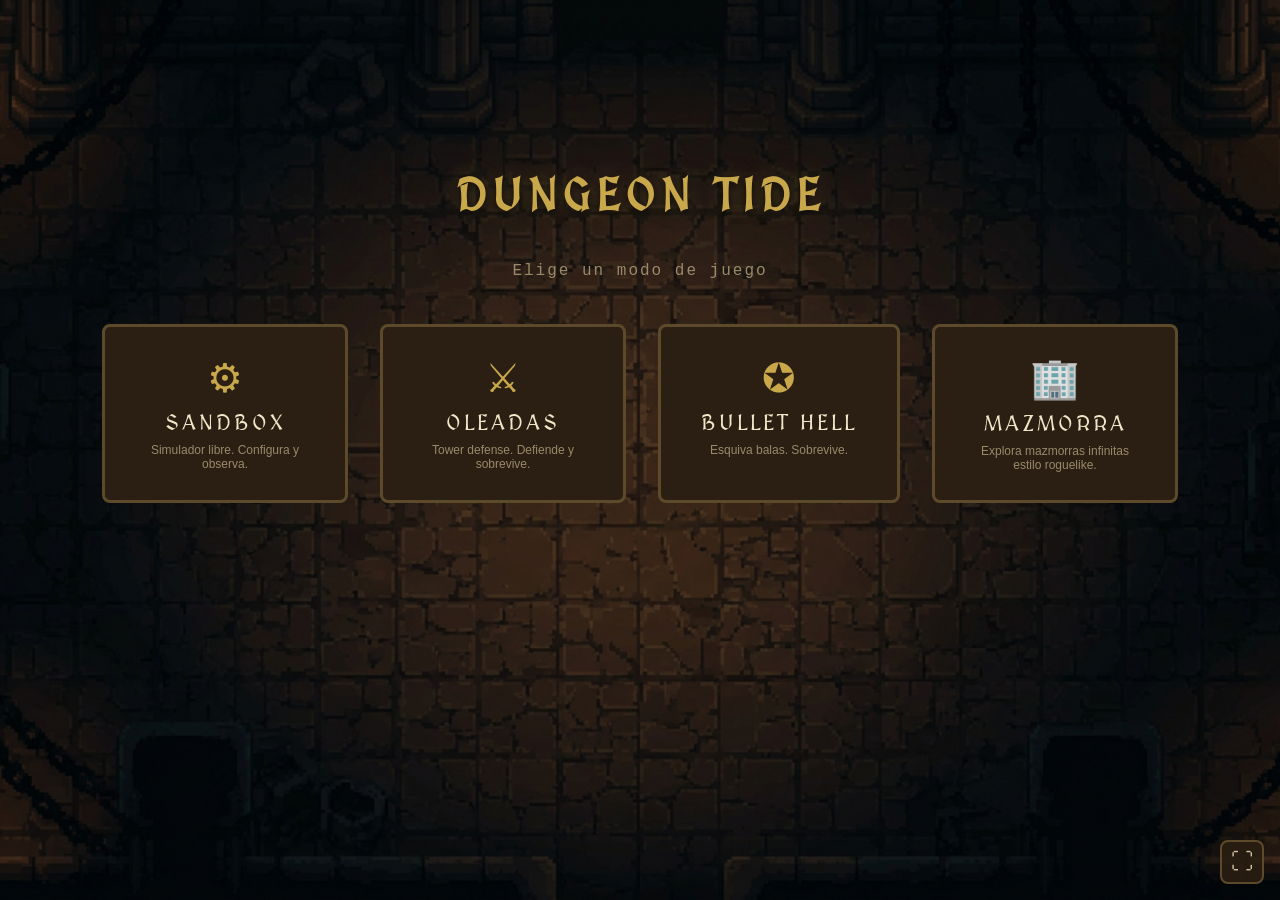
==== commit ae950dc8: "v0.2.7.5" ====
--- a/web/index.html
+++ b/web/index.html
@@ -2,7 +2,7 @@
 <html lang="es">
 <head>
     <meta charset="UTF-8">
-    <meta name="viewport" content="width=device-width, initial-scale=1.0">
+    <meta name="viewport" content="width=device-width, initial-scale=1.0, maximum-scale=1.0, user-scalable=no">
     <title>Dungeon Tide</title>
     <link rel="stylesheet" href="style.css">
 </head>
@@ -26,6 +26,11 @@
                 <span class="menu-btn-icon">&#10026;</span>
                 <span class="menu-btn-label">BULLET HELL</span>
                 <span class="menu-btn-desc">Esquiva balas. Sobrevive.</span>
+            </button>
+            <button id="btnMazmorra" class="menu-btn">
+                <span class="menu-btn-icon">&#127970;</span>
+                <span class="menu-btn-label">MAZMORRA</span>
+                <span class="menu-btn-desc">Explora mazmorras infinitas estilo roguelike.</span>
             </button>
         </div>
     </div>
@@ -203,6 +208,7 @@
         <!-- Menú de Selección de Clase -->
         <div id="menuClasesOleadas">
             <h2 class="menu-titulo">ELIGE TU CLASE</h2>
+            <div id="statsResumen" class="stats-resumen"></div>
             <div class="clases-container">
                 <!-- Se poblará dinámicamente JS -->
             </div>
@@ -259,9 +265,11 @@
                 <details class="config-avanzados">
                     <summary>AJUSTES AVANZADOS</summary>
                     <div class="config-avanzados-body">
+                        <label>Oleada inicial <input type="number" data-adv="oleadaInicial" value="1" min="1"></label>
+                        <label>Dinero inicial <input type="number" data-adv="dineroInicial" value="100" min="0" step="10"></label>
                         <label>Enemigos base por oleada <input type="number" data-adv="enemigosBase" value="5" min="1"></label>
                         <label>Incremento por oleada <input type="number" data-adv="enemigosIncremento" value="2" min="0"></label>
-                        <label>Escala vida por oleada <input type="number" data-adv="escalaVidaOleada" value="1.12" min="1" step="0.01"></label>
+                        <label>Escala vida por oleada <input type="number" data-adv="escalaVidaOleada" value="1.18" min="1" step="0.01"></label>
                         <label>Oleada intro Tanques <input type="number" data-adv="oleadaTanques" value="3" min="1"></label>
                         <label>Oleada intro R&aacute;pidos <input type="number" data-adv="oleadaRapidos" value="5" min="1"></label>
                         <label>Oleada intro Magos <input type="number" data-adv="oleadaMagos" value="4" min="1"></label>
@@ -274,6 +282,7 @@
                         <label>Cofre: robo vida (%) <input type="number" data-adv="cofreRoboVida" value="3" min="0" max="100" step="1"></label>
                         <label>Cofre: ganancia oro (%) <input type="number" data-adv="cofreGananciaOro" value="10" min="0" max="100" step="1"></label>
                         <label>Cofre: velocidad (%) <input type="number" data-adv="cofreVelocidad" value="8" min="0" max="100" step="1"></label>
+                        <label>Cofre: CD habilidad (%) <input type="number" data-adv="cofreCDHabilidad" value="8" min="0" max="100" step="1"></label>
                         <label>Peso: Normal <input type="number" data-adv="pesoNormal" value="60" min="0"></label>
                         <label>Peso: Raro <input type="number" data-adv="pesoRaro" value="25" min="0"></label>
                         <label>Peso: &Eacute;pico <input type="number" data-adv="pesoEpico" value="12" min="0"></label>
@@ -288,24 +297,147 @@
         </div>
 
         <div id="oleadasGameArea" style="display:none;">
-            <div id="oleadasBotones">
-                <button id="btnVolverOleadas" class="btn-volver">&larr; MEN&Uacute;</button>
-                <button id="btnIniciarOleada" class="btn-oleada">INICIAR OLEADA</button>
-                <div id="oleadasTopBanner">
-                    <span id="bannerOleada">OLEADA 0</span>
-                    <span id="bannerTiempo">00:00</span>
-                </div>
-            </div>
             <div id="oleadasCanvasContainer">
                 <canvas id="oleadasCanvas"></canvas>
             </div>
-            <div id="hudOleadas"></div>
-        </div>
-        <aside id="tienda" style="display:none;">
-            <h2>TIENDA</h2>
-            <div id="tiendaContenido"></div>
-            <div id="buffsActivos" style="display:none;"></div>
-        </aside>
+            <button id="btnVolverOverlay">&larr; MEN&Uacute;</button>
+            <button id="btnIniciarOleadaOverlay">INICIAR OLEADA</button>
+            <!-- Pause menu overlay -->
+            <div id="pauseOverlay" style="display:none;">
+                <div class="pause-menu">
+                    <div class="pause-titulo">PAUSA</div>
+                    <button id="btnPauseResume" class="pause-btn">REANUDAR</button>
+                    <button id="btnPauseQuit" class="pause-btn pause-btn-quit">SALIR AL MEN&Uacute;</button>
+                    <div class="pause-hint">Pulsa ESC para reanudar</div>
+                </div>
+            </div>
+            <!-- Tutorial overlay -->
+            <div id="tutorialOverlay" style="display:none;">
+                <div class="tutorial-content">
+                    <div class="tutorial-titulo">C&Oacute;MO JUGAR</div>
+                    <div class="tutorial-grid">
+                        <div class="tutorial-item">
+                            <div class="tutorial-key">W A S D</div>
+                            <div class="tutorial-desc">Movimiento</div>
+                        </div>
+                        <div class="tutorial-item">
+                            <div class="tutorial-key">CLICK</div>
+                            <div class="tutorial-desc">Atacar (mant&eacute;n pulsado)</div>
+                        </div>
+                        <div class="tutorial-item">
+                            <div class="tutorial-key">ESPACIO</div>
+                            <div class="tutorial-desc">Ataque circular</div>
+                        </div>
+                        <div class="tutorial-item">
+                            <div class="tutorial-key">SHIFT</div>
+                            <div class="tutorial-desc">Correr (gasta stamina)</div>
+                        </div>
+                        <div class="tutorial-item">
+                            <div class="tutorial-key">E</div>
+                            <div class="tutorial-desc">Habilidad especial</div>
+                        </div>
+                        <div class="tutorial-item">
+                            <div class="tutorial-key">F</div>
+                            <div class="tutorial-desc">Abrir cofre (cerca)</div>
+                        </div>
+                        <div class="tutorial-item">
+                            <div class="tutorial-key">ESC</div>
+                            <div class="tutorial-desc">Pausar partida</div>
+                        </div>
+                    </div>
+                    <div class="tutorial-tips">
+                        <p>Mata enemigos para <strong>subir de nivel</strong> y elige mejoras.</p>
+                        <p>Cada <strong>10 niveles</strong> desbloqueas una habilidad especial de clase.</p>
+                        <p>Los <strong>cofres</strong> sueltan buffs aleatorios.</p>
+                        <p>Cada <strong>5 oleadas</strong> aparece un jefe con recompensa especial.</p>
+                    </div>
+                    <button id="btnTutorialCerrar" class="pause-btn">ENTENDIDO</button>
+                </div>
+            </div>
+            <aside id="tienda" style="display:none;">
+                <button id="btnCerrarTienda" class="tienda-cerrar">&times;</button>
+                <h2>TIENDA</h2>
+                <div id="tiendaContenido"></div>
+                <div id="buffsActivos" style="display:none;"></div>
+            </aside>
+            <button id="btnAbrirTienda" class="tienda-toggle-btn" style="display:none;">&#128722; TIENDA</button>
+        </div>
+    </div>
+
+    <!-- ==================== Layout Mazmorra ==================== -->
+    <div id="layoutMazmorra" style="display:none">
+        <!-- Menú de Selección de Clase -->
+        <div id="menuClasesMazmorra">
+            <h2 class="menu-titulo">MAZMORRA &mdash; ELIGE TU CLASE</h2>
+            <div class="clases-container" id="mazmorraClasesContainer">
+                <!-- Se poblar&aacute; din&aacute;micamente JS -->
+            </div>
+            <button id="btnVolverMenuDesdeMazmorra" class="btn-volver btn-volver-clases">&larr; VOLVER AL MEN&Uacute;</button>
+        </div>
+
+        <div id="mazmorraGameArea" style="display:none;">
+            <div id="mazmorraCanvasContainer">
+                <canvas id="mazmorraCanvas"></canvas>
+            </div>
+            <button id="btnVolverMazmorraOverlay">&larr; MEN&Uacute;</button>
+            <!-- Pause menu overlay -->
+            <div id="mazmorraPasseOverlay" style="display:none;">
+                <div class="pause-menu">
+                    <div class="pause-titulo">PAUSA</div>
+                    <button id="btnMazmorraPauseResume" class="pause-btn">REANUDAR</button>
+                    <button id="btnMazmorraPauseQuit" class="pause-btn pause-btn-quit">SALIR AL MEN&Uacute;</button>
+                    <div class="pause-hint">Pulsa ESC para reanudar</div>
+                </div>
+            </div>
+            <!-- Tutorial overlay -->
+            <div id="mazmorraTutorialOverlay" style="display:none;">
+                <div class="tutorial-content">
+                    <div class="tutorial-titulo">C&Oacute;MO JUGAR</div>
+                    <div class="tutorial-grid">
+                        <div class="tutorial-item">
+                            <div class="tutorial-key">W A S D</div>
+                            <div class="tutorial-desc">Movimiento</div>
+                        </div>
+                        <div class="tutorial-item">
+                            <div class="tutorial-key">CLICK</div>
+                            <div class="tutorial-desc">Atacar (mant&eacute;n pulsado)</div>
+                        </div>
+                        <div class="tutorial-item">
+                            <div class="tutorial-key">ESPACIO</div>
+                            <div class="tutorial-desc">Ataque circular</div>
+                        </div>
+                        <div class="tutorial-item">
+                            <div class="tutorial-key">SHIFT</div>
+                            <div class="tutorial-desc">Correr (gasta stamina)</div>
+                        </div>
+                        <div class="tutorial-item">
+                            <div class="tutorial-key">E</div>
+                            <div class="tutorial-desc">Habilidad especial</div>
+                        </div>
+                        <div class="tutorial-item">
+                            <div class="tutorial-key">F</div>
+                            <div class="tutorial-desc">Abrir cofre (cerca)</div>
+                        </div>
+                        <div class="tutorial-item">
+                            <div class="tutorial-key">ESC</div>
+                            <div class="tutorial-desc">Pausar partida</div>
+                        </div>
+                    </div>
+                    <div class="tutorial-tips">
+                        <p>Explora las salas y encuentra al <strong>jefe</strong> del piso.</p>
+                        <p>Mata todos los enemigos de una sala para <strong>abrir las puertas</strong>.</p>
+                        <p>Usa el <strong>minimapa</strong> para orientarte.</p>
+                        <p>Al matar al jefe, avanzas al siguiente piso (m&aacute;s dif&iacute;cil).</p>
+                    </div>
+                    <button id="btnMazmorraTutorialCerrar" class="pause-btn">ENTENDIDO</button>
+                </div>
+            </div>
+            <aside id="tiendaMazmorra" style="display:none;">
+                <button id="btnCerrarTiendaMazmorra" class="tienda-cerrar">&times;</button>
+                <h2>TIENDA</h2>
+                <div id="tiendaMazmorraContenido"></div>
+            </aside>
+        </div>
     </div>
 
     <!-- ==================== Menu Dificultad Bullet Hell ==================== -->
@@ -328,11 +460,21 @@
                 <span class="menu-btn-label">DIF&Iacute;CIL</span>
                 <span class="menu-btn-desc">2 corazones. Balas r&aacute;pidas. Sin perd&oacute;n.</span>
             </button>
+            <button class="menu-btn bh-diff-btn" data-diff="hardcore">
+                <span class="menu-btn-icon" style="color:#dc2626">&#9760;</span>
+                <span class="menu-btn-label">HARDCORE</span>
+                <span class="menu-btn-desc">1 vida. Sin curaci&oacute;n. Sin perd&oacute;n.</span>
+            </button>
             <button class="menu-btn bh-diff-btn" data-diff="custom">
                 <span class="menu-btn-icon" style="color:#a855f7">&#9881;</span>
                 <span class="menu-btn-label">CUSTOM</span>
                 <span class="menu-btn-desc">Prueba cada patr&oacute;n a tu ritmo.</span>
             </button>
+        </div>
+        <div id="bhSeleccionHabilidades" style="display:none">
+            <p class="menu-subtitulo">Elige una habilidad</p>
+            <div id="bhHabilidadesGrid" class="bh-hab-grid"></div>
+            <button id="btnJugarBH" class="btn-config-comenzar" style="margin-top:20px">JUGAR</button>
         </div>
         <button id="btnVolverBHMenu" class="btn-volver" style="margin-top:24px">&larr; VOLVER</button>
     </div>
--- a/web/style.css
+++ b/web/style.css
@@ -626,6 +626,7 @@
     overflow: hidden;
     height: 100%;
     box-sizing: border-box;
+    position: relative;
 }
 
 /* ==================== Layout Bullet Hell ==================== */
@@ -637,6 +638,7 @@
     width: 100%;
     height: 100%;
     box-sizing: border-box;
+    position: relative;
 }
 
 #bulletHellGameArea {
@@ -722,14 +724,65 @@
 /* ==================== Tienda (panel oleadas) ==================== */
 
 #tienda {
-    width: 180px;
+    position: absolute;
+    top: 0;
+    right: 0;
+    width: 190px;
+    max-height: 100%;
     overflow-y: auto;
-    max-height: 100%;
-    background: #1e150b;
+    -webkit-overflow-scrolling: touch;
+    background: #1e150bee;
     border: 2px solid #5c4a2a;
-    border-radius: 4px;
+    border-radius: 0 0 0 8px;
     padding: 8px;
-    flex-shrink: 0;
+    padding-top: 28px;
+    z-index: 75;
+    transform: translateX(100%);
+    transition: transform 0.25s ease;
+    box-shadow: -4px 0 20px rgba(0, 0, 0, 0.5);
+}
+
+#tienda.tienda-abierta {
+    transform: translateX(0);
+}
+
+.tienda-cerrar {
+    position: absolute;
+    top: 4px;
+    right: 6px;
+    background: none;
+    border: none;
+    color: #9a8a6a;
+    font-size: 1.4rem;
+    cursor: pointer;
+    line-height: 1;
+    padding: 2px 6px;
+    z-index: 1;
+}
+
+.tienda-cerrar:hover {
+    color: #ef4444;
+}
+
+.tienda-toggle-btn {
+    position: absolute;
+    top: 8px;
+    right: 8px;
+    z-index: 70;
+    padding: 6px 14px;
+    font-family: 'MedievalSharp', cursive;
+    font-size: 0.85rem;
+    color: #d4c4a0;
+    background: rgba(30, 21, 11, 0.85);
+    border: 1px solid rgba(92, 74, 42, 0.7);
+    border-radius: 6px;
+    cursor: pointer;
+    transition: background 0.2s, border-color 0.2s;
+}
+
+.tienda-toggle-btn:hover {
+    background: rgba(58, 42, 24, 0.9);
+    border-color: #c9a84c;
 }
 
 #tienda h2 {
@@ -901,6 +954,55 @@
     box-shadow: 0 0 8px rgba(201, 168, 76, 0.4);
 }
 
+.gameover-overlay {
+    overflow-y: auto;
+    padding: 24px 0;
+}
+
+.gameover-seccion {
+    font-family: 'MedievalSharp', cursive;
+    font-size: 0.85rem;
+    color: #c9a84c;
+    text-transform: uppercase;
+    letter-spacing: 2px;
+    text-align: center;
+    margin-top: 12px;
+}
+
+.gameover-logros {
+    max-width: 400px;
+    width: 90%;
+}
+
+.gameover-logro {
+    display: flex;
+    align-items: center;
+    gap: 8px;
+    padding: 4px 8px;
+    font-size: 0.8rem;
+    border-radius: 4px;
+    margin: 2px 0;
+}
+
+.gameover-logro.nuevo {
+    background: rgba(201, 168, 76, 0.2);
+    border: 1px solid #c9a84c;
+    animation: logroFlash 0.5s ease-out;
+}
+
+.gameover-logro.desbloqueado {
+    color: #22c55e;
+}
+
+.gameover-logro.bloqueado {
+    color: #555;
+}
+
+@keyframes logroFlash {
+    0% { background: rgba(201, 168, 76, 0.5); }
+    100% { background: rgba(201, 168, 76, 0.2); }
+}
+
 /* ==================== Boss Reward overlay ==================== */
 
 .boss-reward-overlay {
@@ -972,6 +1074,462 @@
     font-size: 0.8rem;
     color: #9a8a6a;
     line-height: 1.4;
+}
+
+/* ==================== Level Up / Perk ==================== */
+
+.levelup-overlay .boss-reward-titulo {
+    text-shadow: 0 0 20px #facc15, 0 0 40px #facc15;
+}
+
+.perk-card {
+    border: 2px solid #a855f7 !important;
+    box-shadow: 0 0 15px rgba(168, 85, 247, 0.3);
+}
+
+.perk-card:hover {
+    box-shadow: 0 0 25px rgba(168, 85, 247, 0.5);
+    border-color: #c084fc !important;
+}
+
+/* ==================== Pause Menu ==================== */
+
+#pauseOverlay {
+    position: absolute;
+    top: 0;
+    left: 0;
+    right: 0;
+    bottom: 0;
+    background: rgba(0, 0, 0, 0.82);
+    display: flex;
+    align-items: center;
+    justify-content: center;
+    z-index: 90;
+}
+
+.pause-menu {
+    display: flex;
+    flex-direction: column;
+    align-items: center;
+    gap: 16px;
+    padding: 40px 60px;
+    background: linear-gradient(180deg, #1e150b 0%, #16100a 100%);
+    border: 2px solid #5c4a2a;
+    border-radius: 10px;
+    box-shadow: 0 8px 40px rgba(0, 0, 0, 0.6), 0 0 40px rgba(201, 168, 76, 0.1);
+}
+
+.pause-titulo {
+    font-family: 'MedievalSharp', cursive;
+    font-size: 2.8rem;
+    color: #c9a84c;
+    letter-spacing: 6px;
+    text-shadow: 0 3px 8px rgba(0, 0, 0, 0.8), 0 0 20px rgba(201, 168, 76, 0.3);
+}
+
+.pause-btn {
+    width: 220px;
+    padding: 12px 0;
+    font-family: 'MedievalSharp', cursive;
+    font-size: 1.15rem;
+    font-weight: bold;
+    letter-spacing: 2px;
+    color: #f0e6c8;
+    background: linear-gradient(180deg, #3a2a18 0%, #2a1f12 100%);
+    border: 2px solid #5c4a2a;
+    border-radius: 6px;
+    cursor: pointer;
+    transition: background 0.2s, border-color 0.2s, box-shadow 0.2s;
+    text-shadow: 0 1px 3px rgba(0, 0, 0, 0.6);
+}
+
+.pause-btn:hover {
+    background: linear-gradient(180deg, #4a3a22 0%, #3a2a18 100%);
+    border-color: #c9a84c;
+    box-shadow: 0 0 12px rgba(201, 168, 76, 0.25);
+}
+
+.pause-btn-quit {
+    color: #ef4444;
+    border-color: #7f1d1d;
+}
+
+.pause-btn-quit:hover {
+    border-color: #ef4444;
+    box-shadow: 0 0 12px rgba(239, 68, 68, 0.25);
+}
+
+.pause-hint {
+    font-size: 0.75rem;
+    color: #6b5b3b;
+    letter-spacing: 1px;
+    margin-top: 4px;
+}
+
+/* ==================== Tutorial Overlay ==================== */
+
+#tutorialOverlay {
+    position: absolute;
+    top: 0;
+    left: 0;
+    right: 0;
+    bottom: 0;
+    background: rgba(0, 0, 0, 0.88);
+    display: flex;
+    align-items: center;
+    justify-content: center;
+    z-index: 95;
+}
+
+.tutorial-content {
+    display: flex;
+    flex-direction: column;
+    align-items: center;
+    gap: 20px;
+    padding: 36px 48px;
+    background: linear-gradient(180deg, #1e150b 0%, #16100a 100%);
+    border: 2px solid #5c4a2a;
+    border-radius: 10px;
+    box-shadow: 0 8px 40px rgba(0, 0, 0, 0.6);
+    max-width: 560px;
+    width: 90%;
+}
+
+.tutorial-titulo {
+    font-family: 'MedievalSharp', cursive;
+    font-size: 2.2rem;
+    color: #c9a84c;
+    letter-spacing: 4px;
+    text-shadow: 0 3px 8px rgba(0, 0, 0, 0.8), 0 0 20px rgba(201, 168, 76, 0.3);
+}
+
+.tutorial-grid {
+    display: grid;
+    grid-template-columns: 1fr 1fr;
+    gap: 12px;
+    width: 100%;
+}
+
+.tutorial-item {
+    display: flex;
+    align-items: center;
+    gap: 12px;
+    padding: 10px 14px;
+    background: #221a0e;
+    border: 1px solid #3d2e18;
+    border-radius: 6px;
+}
+
+.tutorial-key {
+    font-family: monospace;
+    font-size: 0.85rem;
+    font-weight: bold;
+    color: #c9a84c;
+    background: #1a1209;
+    padding: 4px 10px;
+    border-radius: 4px;
+    border: 1px solid #5c4a2a;
+    white-space: nowrap;
+    min-width: 60px;
+    text-align: center;
+}
+
+.tutorial-desc {
+    font-size: 0.82rem;
+    color: #d4c4a0;
+    line-height: 1.3;
+}
+
+.tutorial-tips {
+    width: 100%;
+    display: flex;
+    flex-direction: column;
+    gap: 6px;
+    padding: 12px 16px;
+    background: #221a0e;
+    border: 1px solid #3d2e18;
+    border-radius: 6px;
+}
+
+.tutorial-tips p {
+    font-size: 0.8rem;
+    color: #9a8a6a;
+    line-height: 1.4;
+}
+
+.tutorial-tips strong {
+    color: #c9a84c;
+}
+
+/* ==================== Stats Panel (class selection) ==================== */
+
+.stats-resumen {
+    width: 100%;
+    max-width: 700px;
+    display: flex;
+    gap: 16px;
+    justify-content: center;
+    flex-wrap: wrap;
+    margin-bottom: 8px;
+}
+
+.stats-item {
+    display: flex;
+    flex-direction: column;
+    align-items: center;
+    gap: 2px;
+    padding: 8px 16px;
+    background: #221a0e;
+    border: 1px solid #3d2e18;
+    border-radius: 6px;
+    min-width: 90px;
+}
+
+.stats-item-valor {
+    font-family: 'MedievalSharp', cursive;
+    font-size: 1.3rem;
+    color: #c9a84c;
+    font-weight: bold;
+}
+
+.stats-item-label {
+    font-size: 0.68rem;
+    color: #6b5b3b;
+    letter-spacing: 1px;
+    text-transform: uppercase;
+}
+
+/* ==================== Canvas-first HUD ==================== */
+
+/* Iniciar oleada button — absolutely positioned over canvas */
+#btnIniciarOleadaOverlay {
+    position: absolute;
+    top: 50%;
+    left: 50%;
+    transform: translate(-50%, -50%);
+    z-index: 70;
+    padding: 14px 48px;
+    font-family: 'MedievalSharp', cursive;
+    font-size: 1.3rem;
+    font-weight: bold;
+    letter-spacing: 2px;
+    color: #f0e6c8;
+    background: linear-gradient(180deg, #6e4a24 0%, #5c3d1e 100%);
+    border: 2px solid #c9a84c;
+    border-radius: 8px;
+    cursor: pointer;
+    text-shadow: 0 1px 3px rgba(0, 0, 0, 0.6);
+    box-shadow: 0 0 20px rgba(201, 168, 76, 0.3), 0 4px 16px rgba(0, 0, 0, 0.4);
+    transition: background 0.2s, box-shadow 0.2s;
+}
+
+#btnIniciarOleadaOverlay:hover {
+    background: linear-gradient(180deg, #7e5a2e 0%, #6e4a24 100%);
+    box-shadow: 0 0 30px rgba(201, 168, 76, 0.5), 0 4px 20px rgba(0, 0, 0, 0.5);
+}
+
+/* Volver button — now absolutely positioned over canvas */
+#btnVolverOverlay {
+    position: absolute;
+    top: 8px;
+    left: 8px;
+    z-index: 70;
+    padding: 6px 14px;
+    font-family: 'MedievalSharp', cursive;
+    font-size: 0.85rem;
+    color: #d4c4a0;
+    background: rgba(42, 31, 18, 0.7);
+    border: 1px solid rgba(92, 74, 42, 0.6);
+    border-radius: 6px;
+    cursor: pointer;
+    transition: background 0.2s, border-color 0.2s;
+}
+
+#btnVolverOverlay:hover {
+    background: rgba(92, 74, 42, 0.6);
+    border-color: #c9a84c;
+}
+
+/* ==================== Touch Controls ==================== */
+
+.touch-controls {
+    display: none;
+}
+
+body.touch-active .touch-controls {
+    display: block;
+}
+
+body.touch-active {
+    overscroll-behavior: none;
+    touch-action: manipulation;
+}
+
+body.touch-active.oleadas-active {
+    overflow: hidden;
+    position: fixed;
+    width: 100%;
+    height: 100%;
+}
+
+body.touch-active #oleadasCanvas {
+    touch-action: none;
+}
+
+/* Move joystick (bottom-left) */
+#touchJoystick {
+    position: absolute;
+    bottom: 24px;
+    left: 24px;
+    width: 120px;
+    height: 120px;
+    border-radius: 50%;
+    background: rgba(26, 18, 9, 0.55);
+    border: 2px solid rgba(92, 74, 42, 0.6);
+    z-index: 80;
+    touch-action: none;
+}
+
+.joystick-knob {
+    position: absolute;
+    top: 50%;
+    left: 50%;
+    transform: translate(-50%, -50%);
+    width: 48px;
+    height: 48px;
+    border-radius: 50%;
+    background: radial-gradient(circle, #c9a84c 0%, #8a6a2a 100%);
+    border: 2px solid rgba(240, 230, 200, 0.4);
+    box-shadow: 0 2px 8px rgba(0, 0, 0, 0.4);
+}
+
+/* Aim joystick (bottom-right) */
+#touchAimJoystick {
+    position: absolute;
+    bottom: 24px;
+    right: 24px;
+    width: 120px;
+    height: 120px;
+    border-radius: 50%;
+    background: rgba(26, 18, 9, 0.55);
+    border: 2px solid rgba(239, 68, 68, 0.5);
+    z-index: 80;
+    touch-action: none;
+}
+
+.aim-knob {
+    background: radial-gradient(circle, #ef4444 0%, #991b1b 100%) !important;
+    border-color: rgba(239, 68, 68, 0.5) !important;
+}
+
+/* Action buttons (above aim joystick) */
+#touchButtons {
+    position: absolute;
+    bottom: 156px;
+    right: 24px;
+    display: flex;
+    gap: 10px;
+    z-index: 80;
+}
+
+body.touch-active #touchButtons {
+    display: flex;
+}
+
+.touch-action-btn {
+    width: 52px;
+    height: 52px;
+    border-radius: 50%;
+    font-size: 1.3rem;
+    line-height: 1;
+    color: #f0e6c8;
+    background: rgba(42, 31, 18, 0.75);
+    border: 2px solid rgba(92, 74, 42, 0.7);
+    cursor: pointer;
+    touch-action: none;
+    user-select: none;
+    -webkit-user-select: none;
+    display: flex;
+    align-items: center;
+    justify-content: center;
+}
+
+.touch-action-btn:active {
+    background: rgba(92, 74, 42, 0.8);
+    border-color: #c9a84c;
+    box-shadow: 0 0 12px rgba(201, 168, 76, 0.4);
+}
+
+.touch-btn-ability {
+    font-family: 'MedievalSharp', cursive;
+    font-size: 1.2rem;
+    font-weight: bold;
+    color: #a855f7;
+    border-color: rgba(168, 85, 247, 0.5);
+}
+
+.touch-btn-chest {
+    font-family: 'MedievalSharp', cursive;
+    font-size: 1.2rem;
+    font-weight: bold;
+    color: #c9a84c;
+}
+
+/* Pause button (top right) */
+.touch-pause-btn {
+    position: absolute;
+    top: 8px;
+    right: 8px;
+    width: 40px;
+    height: 40px;
+    border-radius: 8px;
+    font-size: 1.2rem;
+    line-height: 1;
+    color: #d4c4a0;
+    background: rgba(42, 31, 18, 0.7);
+    border: 1px solid rgba(92, 74, 42, 0.6);
+    cursor: pointer;
+    z-index: 80;
+    touch-action: none;
+}
+
+/* Tienda toggle button */
+.touch-tienda-btn {
+    position: absolute;
+    top: 8px;
+    right: 56px;
+    width: 40px;
+    height: 40px;
+    border-radius: 8px;
+    font-size: 1.2rem;
+    line-height: 1;
+    color: #d4c4a0;
+    background: rgba(42, 31, 18, 0.7);
+    border: 1px solid rgba(92, 74, 42, 0.6);
+    cursor: pointer;
+    z-index: 80;
+    touch-action: none;
+}
+
+/* Mobile layout adjustments */
+body.touch-active.oleadas-active #layoutOleadas {
+    flex-direction: column;
+}
+
+body.touch-active #oleadasGameArea {
+    flex: 1;
+    height: 100%;
+}
+
+body.touch-active #btnVolverOverlay,
+body.touch-active #btnAbrirTienda,
+body.touch-active #btnVolverBH {
+    display: none !important;
+}
+
+/* BH mode: ability button lower (no aim joystick) */
+body.bullethell-active #touchButtons {
+    bottom: 60px;
 }
 
 /* ==================== Responsive ==================== */
@@ -1582,6 +2140,87 @@
     border: 1px solid #3d2e18;
     border-radius: 3px;
     font-size: 0.75rem;
+}
+
+/* ==================== Seleccion Habilidades BH ==================== */
+
+#bhSeleccionHabilidades {
+    display: flex;
+    flex-direction: column;
+    align-items: center;
+    width: 100%;
+}
+
+#btnJugarBH {
+    margin-top: 28px;
+    align-self: center;
+}
+
+.bh-hab-grid {
+    display: flex;
+    flex-wrap: wrap;
+    justify-content: center;
+    gap: 24px;
+    margin-top: 24px;
+    max-width: 1100px;
+}
+
+.bh-hab-btn {
+    display: flex;
+    flex-direction: column;
+    align-items: center;
+    gap: 8px;
+    width: 180px;
+    padding: 28px 18px 20px;
+    background: linear-gradient(180deg, #1e150b 0%, #16100a 100%);
+    border: 2px solid #3d2e18;
+    border-radius: 8px;
+    cursor: pointer;
+    transition: transform 0.2s, box-shadow 0.2s, border-color 0.2s;
+}
+
+.bh-hab-btn:hover {
+    transform: translateY(-4px);
+    box-shadow: 0 4px 20px rgba(201, 168, 76, 0.25), 0 0 12px rgba(201, 168, 76, 0.15);
+    border-color: #c9a84c;
+}
+
+.bh-hab-btn.selected {
+    border-color: #c9a84c;
+    box-shadow: 0 0 20px rgba(201, 168, 76, 0.5), 0 0 40px rgba(201, 168, 76, 0.15);
+    background: linear-gradient(180deg, #2a1f12 0%, #1e150b 100%);
+}
+
+.bh-hab-icono {
+    font-size: 2.8rem;
+    line-height: 1;
+}
+
+.bh-hab-nombre {
+    font-family: 'MedievalSharp', cursive;
+    color: #c9a84c;
+    font-size: 1.3rem;
+    letter-spacing: 1px;
+    text-shadow: 0 2px 4px rgba(0, 0, 0, 0.8);
+}
+
+.bh-hab-tecla {
+    font-family: monospace;
+    font-size: 0.8rem;
+    font-weight: bold;
+    color: #d4c4a0;
+    background: #1a1209;
+    padding: 3px 10px;
+    border-radius: 3px;
+    border: 1px solid #5c4a2a;
+}
+
+.bh-hab-desc {
+    font-size: 0.8rem;
+    color: #9a8a6a;
+    text-align: center;
+    line-height: 1.4;
+    min-height: 36px;
 }
 
 /* ==================== Fullscreen ==================== */
@@ -1662,3 +2301,135 @@
     color: #d4c4a0;
 }
 
+/* ==================== Mazmorra Mode ==================== */
+
+#layoutMazmorra {
+    display: flex;
+    gap: 8px;
+    align-items: stretch;
+    justify-content: center;
+    width: 100%;
+    height: 100%;
+    max-height: 100dvh;
+}
+
+#menuClasesMazmorra {
+    display: flex;
+    flex-direction: column;
+    align-items: center;
+    justify-content: center;
+    gap: 24px;
+    width: 100%;
+    max-width: 900px;
+    margin: 0 auto;
+    padding: 20px;
+}
+
+#mazmorraGameArea {
+    display: flex;
+    flex-direction: column;
+    align-items: stretch;
+    min-width: 0;
+    flex: 1 1 0;
+    position: relative;
+    overflow: hidden;
+    height: 100%;
+    max-height: 100dvh;
+}
+
+#mazmorraCanvasContainer {
+    position: relative;
+    border: 3px solid #5c4a2a;
+    border-radius: 2px;
+    background: #0f0a04;
+    box-shadow: 0 0 12px rgba(0, 0, 0, 0.5), inset 0 0 8px rgba(0, 0, 0, 0.3);
+    flex: 1 1 0;
+    overflow: hidden;
+    min-height: 0;
+}
+
+#mazmorraCanvas {
+    display: block;
+    width: 100%;
+    height: 100%;
+    image-rendering: pixelated;
+    image-rendering: crisp-edges;
+}
+
+#btnVolverMazmorraOverlay {
+    position: absolute;
+    top: 8px;
+    left: 8px;
+    z-index: 10;
+    background: rgba(15, 10, 4, 0.85);
+    border: 1px solid #5c4a2a;
+    color: #d4c4a0;
+    padding: 6px 14px;
+    border-radius: 4px;
+    cursor: pointer;
+    font-family: inherit;
+    font-size: 0.85rem;
+}
+
+/* Mazmorra room transition overlay */
+.mazmorra-transicion {
+    position: fixed;
+    inset: 0;
+    background: #000;
+    z-index: 500;
+    opacity: 0;
+    pointer-events: none;
+    transition: opacity 0.15s ease;
+}
+.mazmorra-transicion.activa {
+    opacity: 1;
+}
+
+/* Mazmorra floor complete overlay */
+.mazmorra-piso-overlay {
+    position: fixed;
+    inset: 0;
+    z-index: 200;
+    display: flex;
+    flex-direction: column;
+    align-items: center;
+    justify-content: center;
+    background: rgba(0, 0, 0, 0.85);
+    color: #d4c4a0;
+    gap: 20px;
+}
+.mazmorra-piso-overlay .piso-titulo {
+    font-size: 2.5rem;
+    font-weight: bold;
+    color: #fbbf24;
+    text-shadow: 0 0 20px rgba(251, 191, 36, 0.6);
+}
+.mazmorra-piso-overlay .piso-subtitulo {
+    font-size: 1.2rem;
+    color: #9a8a6a;
+}
+.mazmorra-piso-overlay .piso-btn {
+    padding: 12px 32px;
+    background: linear-gradient(180deg, #5c4a2a, #3a2e18);
+    border: 2px solid #d4c4a0;
+    color: #d4c4a0;
+    font-family: inherit;
+    font-size: 1.1rem;
+    border-radius: 6px;
+    cursor: pointer;
+    transition: transform 0.1s;
+}
+.mazmorra-piso-overlay .piso-btn:hover {
+    transform: scale(1.05);
+    border-color: #fbbf24;
+    color: #fbbf24;
+}
+
+/* Mazmorra shop room */
+.mazmorra-tienda-items {
+    display: flex;
+    flex-direction: column;
+    gap: 8px;
+    padding: 8px;
+}
+
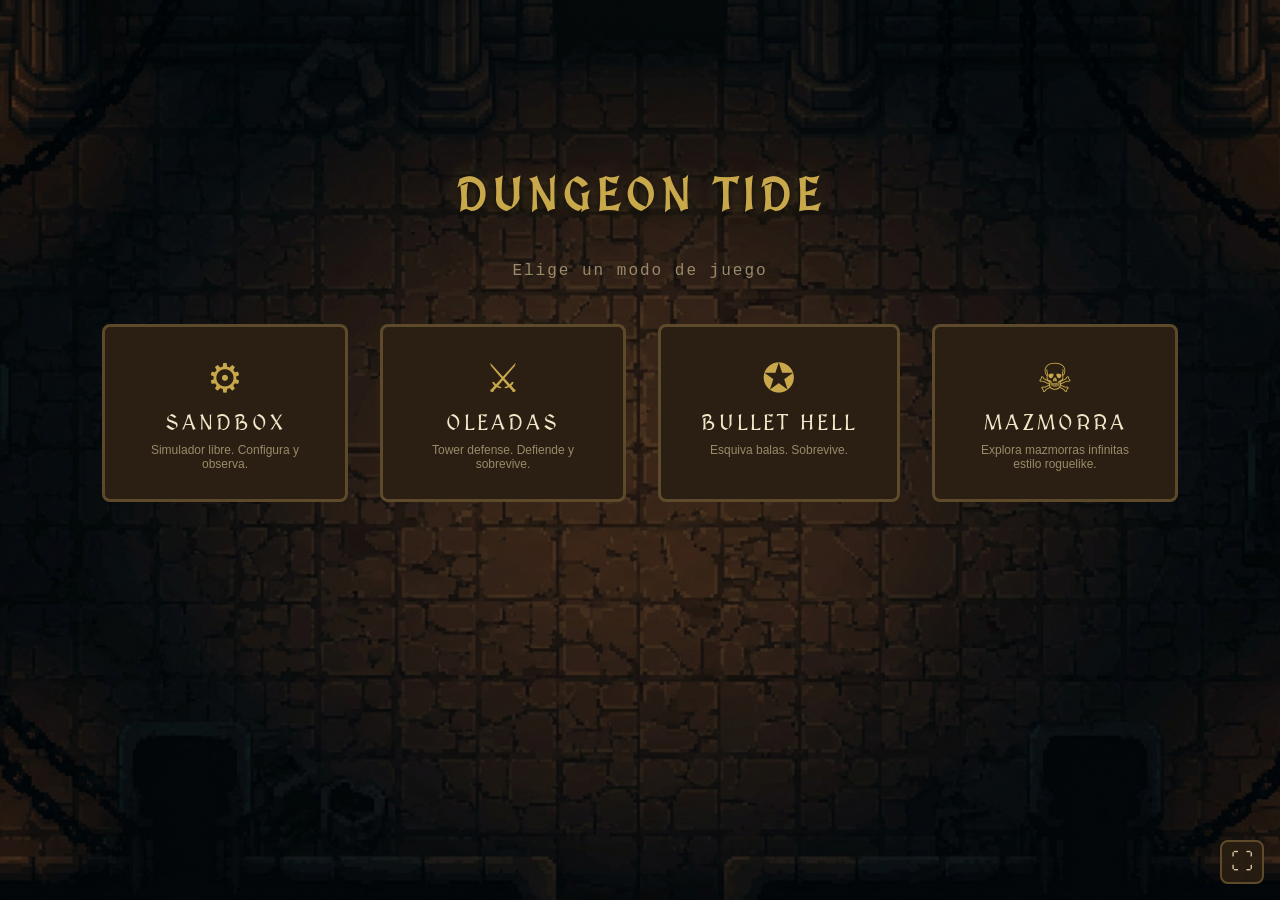
==== commit d3f1b8d7: "v0.3.0" ====
--- a/web/index.html
+++ b/web/index.html
@@ -28,7 +28,7 @@
                 <span class="menu-btn-desc">Esquiva balas. Sobrevive.</span>
             </button>
             <button id="btnMazmorra" class="menu-btn">
-                <span class="menu-btn-icon">&#127970;</span>
+                <span class="menu-btn-icon">&#9760;</span>
                 <span class="menu-btn-label">MAZMORRA</span>
                 <span class="menu-btn-desc">Explora mazmorras infinitas estilo roguelike.</span>
             </button>
--- a/web/style.css
+++ b/web/style.css
@@ -22,7 +22,8 @@
 }
 
 body.oleadas-active,
-body.bullethell-active {
+body.bullethell-active,
+body.mazmorra-active {
     padding: 6px;
     height: 100vh;
     overflow: hidden;
@@ -1168,7 +1169,8 @@
 
 /* ==================== Tutorial Overlay ==================== */
 
-#tutorialOverlay {
+#tutorialOverlay,
+#mazmorraTutorialOverlay {
     position: absolute;
     top: 0;
     left: 0;
@@ -2334,7 +2336,7 @@
     position: relative;
     overflow: hidden;
     height: 100%;
-    max-height: 100dvh;
+    box-sizing: border-box;
 }
 
 #mazmorraCanvasContainer {
@@ -2350,10 +2352,23 @@
 
 #mazmorraCanvas {
     display: block;
-    width: 100%;
-    height: 100%;
+    background: #1a1209;
+    transform-origin: top left;
     image-rendering: pixelated;
     image-rendering: crisp-edges;
+}
+
+#mazmorraPasseOverlay {
+    position: absolute;
+    top: 0;
+    left: 0;
+    right: 0;
+    bottom: 0;
+    background: rgba(0, 0, 0, 0.82);
+    display: flex;
+    align-items: center;
+    justify-content: center;
+    z-index: 90;
 }
 
 #btnVolverMazmorraOverlay {
@@ -2408,7 +2423,8 @@
     font-size: 1.2rem;
     color: #9a8a6a;
 }
-.mazmorra-piso-overlay .piso-btn {
+.mazmorra-piso-overlay .piso-btn,
+.boss-reward-overlay .piso-btn {
     padding: 12px 32px;
     background: linear-gradient(180deg, #5c4a2a, #3a2e18);
     border: 2px solid #d4c4a0;
@@ -2419,12 +2435,42 @@
     cursor: pointer;
     transition: transform 0.1s;
 }
-.mazmorra-piso-overlay .piso-btn:hover {
+.mazmorra-piso-overlay .piso-btn:hover,
+.boss-reward-overlay .piso-btn:hover {
     transform: scale(1.05);
     border-color: #fbbf24;
     color: #fbbf24;
 }
 
+/* Mazmorra next floor button */
+.mazmorra-siguiente-piso-btn {
+    position: absolute;
+    bottom: 20px;
+    left: 50%;
+    transform: translateX(-50%);
+    z-index: 50;
+    padding: 12px 28px;
+    background: linear-gradient(180deg, #5c4a2a, #3a2e18);
+    border: 2px solid #fbbf24;
+    color: #fbbf24;
+    font-family: inherit;
+    font-size: 1.1rem;
+    font-weight: bold;
+    border-radius: 8px;
+    cursor: pointer;
+    text-shadow: 0 0 8px rgba(251, 191, 36, 0.5);
+    box-shadow: 0 4px 16px rgba(0, 0, 0, 0.5), 0 0 20px rgba(251, 191, 36, 0.15);
+    animation: mazPisoPulse 1.5s ease-in-out infinite;
+}
+.mazmorra-siguiente-piso-btn:hover {
+    transform: translateX(-50%) scale(1.05);
+    box-shadow: 0 4px 24px rgba(251, 191, 36, 0.35);
+}
+@keyframes mazPisoPulse {
+    0%, 100% { border-color: #fbbf24; }
+    50% { border-color: #c9a84c; }
+}
+
 /* Mazmorra shop room */
 .mazmorra-tienda-items {
     display: flex;
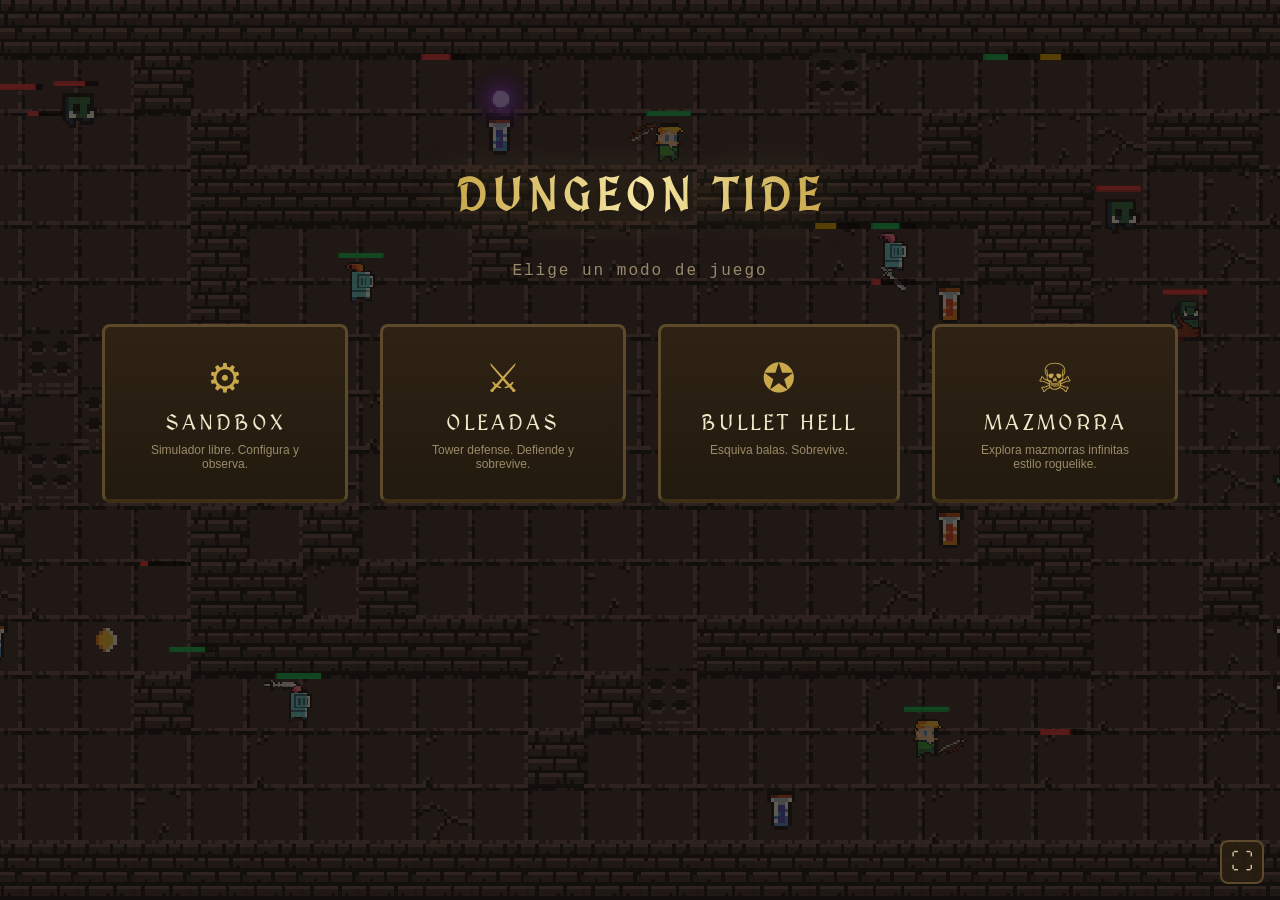
==== commit 7aea542d: "v0.3.1" ====
--- a/web/index.html
+++ b/web/index.html
@@ -70,12 +70,12 @@
                 <button id="btnIniciar">INICIAR PARTIDA</button>
                 <button id="btnPausa" style="display:none">PAUSAR</button>
                 <button id="btnFinalizar" style="display:none">FINALIZAR</button>
-            </div>
-            <div id="zoomControls">
-                <button id="btnZoomOut" title="Alejar">-</button>
-                <span id="zoomLevel">100%</span>
-                <button id="btnZoomIn" title="Acercar">+</button>
-                <button id="btnZoomFit" title="Ajustar">Ajustar</button>
+                <div id="zoomControls">
+                    <button id="btnZoomOut" title="Alejar">-</button>
+                    <span id="zoomLevel">100%</span>
+                    <button id="btnZoomIn" title="Acercar">+</button>
+                    <button id="btnZoomFit" title="Ajustar">Ajustar</button>
+                </div>
             </div>
             <div id="canvasContainer">
                 <canvas id="gameCanvas"></canvas>
@@ -95,8 +95,8 @@
 
             <details open>
                 <summary>Mapa</summary>
-                <label>Filas <input type="number" data-key="filas" value="20" min="5"></label>
-                <label>Columnas <input type="number" data-key="columnas" value="37" min="5"></label>
+                <label>Filas <input type="number" data-key="filas" value="17" min="5"></label>
+                <label>Columnas <input type="number" data-key="columnas" value="30" min="5"></label>
                 <label>Tipo de mapa
                     <select data-key="tipoMapa">
                         <option value="arena" selected>Arena</option>
@@ -183,7 +183,7 @@
 
             <details>
                 <summary>Objetos — cantidad</summary>
-                <label>Spawn cada N turnos <input type="number" data-key="turnosSpawnObjeto" value="1" min="0"></label>
+                <label>Spawn cada N turnos <input type="number" data-key="turnosSpawnObjeto" value="50" min="0"></label>
                 <label>Escudos <input type="number" data-key="numEscudo" value="5" min="0"></label>
                 <label>Armas <input type="number" data-key="numArma" value="3" min="0"></label>
                 <label>Estrellas <input type="number" data-key="numEstrella" value="0" min="0"></label>
--- a/web/style.css
+++ b/web/style.css
@@ -6,6 +6,37 @@
     box-sizing: border-box;
 }
 
+/* ==================== Scrollbar global ==================== */
+
+::-webkit-scrollbar {
+    width: 8px;
+    height: 8px;
+}
+
+::-webkit-scrollbar-track {
+    background: #1a1209;
+}
+
+::-webkit-scrollbar-thumb {
+    background: linear-gradient(180deg, #6b5530 0%, #4a3820 100%);
+    border-radius: 4px;
+    border: 1px solid #2a1f12;
+}
+
+::-webkit-scrollbar-thumb:hover {
+    background: linear-gradient(180deg, #8b6914 0%, #6b5530 100%);
+}
+
+::-webkit-scrollbar-corner {
+    background: #1a1209;
+}
+
+/* Firefox */
+* {
+    scrollbar-width: thin;
+    scrollbar-color: #5c4a2a #1a1209;
+}
+
 body {
     background: url('wallpaper/Fondo-Menu-Inicio.png') center/cover no-repeat fixed #1a1209;
     color: #d4c4a0;
@@ -19,6 +50,11 @@
 
 body.in-game {
     background: url('wallpaper/Fondo-Partida.png') center/cover no-repeat fixed #1a1209;
+}
+
+body.demo-activo {
+    background-image: none;
+    background-color: #0d0804;
 }
 
 body.oleadas-active,
@@ -54,10 +90,43 @@
 
 .menu-titulo {
     font-family: 'MedievalSharp', cursive;
-    color: #c9a84c;
     font-size: 2.8rem;
     letter-spacing: 6px;
-    text-shadow: 0 3px 8px rgba(0, 0, 0, 0.7), 0 0 20px rgba(201, 168, 76, 0.3);
+    background: linear-gradient(
+        90deg,
+        #c9a84c 0%,
+        #f5e6a3 25%,
+        #c9a84c 50%,
+        #f5e6a3 75%,
+        #c9a84c 100%
+    );
+    background-size: 200% 100%;
+    -webkit-background-clip: text;
+    background-clip: text;
+    -webkit-text-fill-color: transparent;
+    animation: shimmer 4s ease-in-out infinite;
+    text-shadow: none;
+    filter: drop-shadow(0 3px 8px rgba(0, 0, 0, 0.7)) drop-shadow(0 0 20px rgba(201, 168, 76, 0.3));
+}
+
+#menuPrincipal > .menu-titulo {
+    animation: shimmer 4s ease-in-out infinite, tituloEntrada 0.8s ease-out both;
+}
+
+@keyframes shimmer {
+    0%, 100% { background-position: 0% center; }
+    50% { background-position: 200% center; }
+}
+
+@keyframes tituloEntrada {
+    from {
+        opacity: 0;
+        transform: translateY(-20px) scale(0.95);
+    }
+    to {
+        opacity: 1;
+        transform: translateY(0) scale(1);
+    }
 }
 
 .menu-subtitulo {
@@ -66,6 +135,21 @@
     letter-spacing: 2px;
 }
 
+#menuPrincipal > .menu-subtitulo {
+    animation: subtituloEntrada 0.6s ease-out 0.3s both;
+}
+
+@keyframes subtituloEntrada {
+    from {
+        opacity: 0;
+        transform: translateY(-10px);
+    }
+    to {
+        opacity: 1;
+        transform: translateY(0);
+    }
+}
+
 .menu-botones {
     display: flex;
     gap: 32px;
@@ -78,24 +162,85 @@
     align-items: center;
     gap: 8px;
     padding: 28px 40px;
-    background: #2a1f12;
+    background: linear-gradient(180deg, #2e2214 0%, #221a0e 100%);
     border: 3px solid #5c4a2a;
+    border-bottom: 4px solid #3d2e16;
     border-radius: 8px;
     cursor: pointer;
-    transition: all 0.25s;
+    transition: all 0.25s cubic-bezier(0.4, 0, 0.2, 1);
     min-width: 200px;
+    position: relative;
+    overflow: hidden;
+}
+
+/* Brillo sutil en la parte superior del botón */
+.menu-btn::before {
+    content: '';
+    position: absolute;
+    top: 0;
+    left: 0;
+    right: 0;
+    height: 1px;
+    background: linear-gradient(90deg, transparent, rgba(201, 168, 76, 0.4), transparent);
+    opacity: 0;
+    transition: opacity 0.3s;
+}
+
+.menu-btn:hover::before {
+    opacity: 1;
 }
 
 .menu-btn:hover {
-    background: #3a2a18;
+    background: linear-gradient(180deg, #3a2a18 0%, #2a1f12 100%);
     border-color: #c9a84c;
-    box-shadow: 0 0 20px rgba(201, 168, 76, 0.3);
-    transform: translateY(-2px);
+    border-bottom-color: #8b6914;
+    box-shadow:
+        0 0 20px rgba(201, 168, 76, 0.25),
+        0 0 40px rgba(201, 168, 76, 0.1),
+        inset 0 1px 0 rgba(201, 168, 76, 0.15);
+    transform: translateY(-3px);
+}
+
+.menu-btn:active {
+    transform: translateY(1px);
+    border-bottom-width: 3px;
+    box-shadow:
+        0 0 10px rgba(201, 168, 76, 0.2),
+        inset 0 2px 4px rgba(0, 0, 0, 0.3);
+    transition-duration: 0.05s;
+}
+
+/* Entrada escalonada de los botones del menú */
+#menuPrincipal .menu-btn {
+    opacity: 0;
+    animation: botonEntrada 0.5s ease-out forwards;
+}
+
+#menuPrincipal .menu-btn:nth-child(1) { animation-delay: 0.4s; }
+#menuPrincipal .menu-btn:nth-child(2) { animation-delay: 0.55s; }
+#menuPrincipal .menu-btn:nth-child(3) { animation-delay: 0.7s; }
+#menuPrincipal .menu-btn:nth-child(4) { animation-delay: 0.85s; }
+
+@keyframes botonEntrada {
+    from {
+        opacity: 0;
+        transform: translateY(20px) scale(0.95);
+    }
+    to {
+        opacity: 1;
+        transform: translateY(0) scale(1);
+    }
 }
 
 .menu-btn-icon {
     font-size: 2.5rem;
     color: #c9a84c;
+    transition: transform 0.3s, text-shadow 0.3s;
+}
+
+.menu-btn:hover .menu-btn-icon {
+    transform: scale(1.15);
+    text-shadow: 0 0 12px rgba(201, 168, 76, 0.5);
 }
 
 .menu-btn-label {
@@ -120,16 +265,27 @@
     font-size: 0.9rem;
     font-weight: bold;
     color: #d4c4a0;
-    background: #2a1f12;
+    background: linear-gradient(180deg, #2e2214 0%, #221a0e 100%);
     border: 2px solid #5c4a2a;
+    border-bottom: 3px solid #3d2e16;
     border-radius: 4px;
     cursor: pointer;
-    transition: background 0.2s;
+    transition: all 0.2s;
 }
 
 .btn-volver:hover {
-    background: #3a2a18;
+    background: linear-gradient(180deg, #3a2a18 0%, #2a1f12 100%);
     border-color: #c9a84c;
+    border-bottom-color: #8b6914;
+    box-shadow: 0 0 10px rgba(201, 168, 76, 0.2);
+    transform: translateY(-1px);
+}
+
+.btn-volver:active {
+    transform: translateY(1px);
+    border-bottom-width: 2px;
+    box-shadow: inset 0 1px 3px rgba(0, 0, 0, 0.3);
+    transition-duration: 0.05s;
 }
 
 /* ==================== Layout principal (Sandbox) ==================== */
@@ -183,45 +339,63 @@
     letter-spacing: 1px;
     color: #f0e6c8;
     border: 2px solid;
+    border-bottom: 3px solid;
     border-radius: 4px;
     cursor: pointer;
-    transition: background 0.2s, box-shadow 0.2s;
+    transition: all 0.2s cubic-bezier(0.4, 0, 0.2, 1);
     text-shadow: 0 1px 2px rgba(0, 0, 0, 0.5);
     white-space: nowrap;
+    position: relative;
+}
+
+#btnIniciar:active,
+#btnPausa:active,
+#btnFinalizar:active,
+#btnIniciarOleada:active,
+#btnPausaOleadas:active {
+    transform: translateY(1px);
+    border-bottom-width: 2px;
+    transition-duration: 0.05s;
 }
 
 #btnIniciar,
 .btn-oleada {
-    background: #5c3d1e;
+    background: linear-gradient(180deg, #6e4a24 0%, #5c3d1e 100%);
     border-color: #8b6914;
+    border-bottom-color: #5c4510;
 }
 
 #btnIniciar:hover,
 .btn-oleada:hover {
-    background: #6e4a24;
-    box-shadow: 0 0 8px rgba(201, 168, 76, 0.4);
+    background: linear-gradient(180deg, #7e5a2e 0%, #6e4a24 100%);
+    box-shadow: 0 0 12px rgba(201, 168, 76, 0.4), inset 0 1px 0 rgba(201, 168, 76, 0.15);
+    transform: translateY(-1px);
 }
 
 #btnPausa,
 #btnPausaOleadas {
-    background: #2a3d52;
+    background: linear-gradient(180deg, #345068 0%, #2a3d52 100%);
     border-color: #4a6a8a;
+    border-bottom-color: #2a4060;
 }
 
 #btnPausa:hover,
 #btnPausaOleadas:hover {
-    background: #345068;
-    box-shadow: 0 0 8px rgba(74, 106, 138, 0.4);
+    background: linear-gradient(180deg, #3e5e7a 0%, #345068 100%);
+    box-shadow: 0 0 12px rgba(74, 106, 138, 0.4), inset 0 1px 0 rgba(74, 106, 138, 0.15);
+    transform: translateY(-1px);
 }
 
 #btnFinalizar {
-    background: #5c1e1e;
+    background: linear-gradient(180deg, #6e2424 0%, #5c1e1e 100%);
     border-color: #8b3030;
+    border-bottom-color: #5c2020;
 }
 
 #btnFinalizar:hover {
-    background: #6e2424;
-    box-shadow: 0 0 8px rgba(139, 48, 48, 0.4);
+    background: linear-gradient(180deg, #7e2e2e 0%, #6e2424 100%);
+    box-shadow: 0 0 12px rgba(139, 48, 48, 0.4), inset 0 1px 0 rgba(139, 48, 48, 0.15);
+    transform: translateY(-1px);
 }
 
 /* ==================== Zoom controls ==================== */
@@ -230,7 +404,7 @@
     display: flex;
     align-items: center;
     gap: 8px;
-    margin-bottom: 8px;
+    margin-left: auto;
 }
 
 #zoomControls button {
@@ -471,24 +645,39 @@
     color: #d4c4a0;
     background: #2a1f12;
     border: 1px solid #3d2e18;
+    border-left: 3px solid transparent;
     border-radius: 3px;
     cursor: pointer;
     text-align: left;
-    transition: background 0.15s, border-color 0.15s;
+    transition: all 0.15s;
 }
 
 .tool-btn:hover {
     background: #3a2a18;
+    border-left-color: #5c4a2a;
+    padding-left: 10px;
 }
 
 .tool-btn.active {
     background: #3d2e18;
     border-color: #c9a84c;
+    border-left: 3px solid #c9a84c;
     box-shadow: 0 0 6px rgba(201, 168, 76, 0.3);
+    color: #f0e6c8;
 }
 
 .tool-borrar {
     color: #c44;
+}
+
+.tool-borrar:hover {
+    border-left-color: #c44;
+}
+
+.tool-borrar.active {
+    border-color: #c44;
+    border-left-color: #c44;
+    box-shadow: 0 0 6px rgba(204, 68, 68, 0.3);
 }
 
 #toolbox::-webkit-scrollbar {
@@ -531,6 +720,11 @@
     border: 1px solid #3d2e18;
     border-radius: 3px;
     overflow: hidden;
+    transition: border-color 0.2s;
+}
+
+#panel details[open] {
+    border-color: #5c4a2a;
 }
 
 #panel summary {
@@ -541,14 +735,39 @@
     font-weight: bold;
     color: #b8a070;
     user-select: none;
+    list-style: none;
+    display: flex;
+    align-items: center;
+    gap: 6px;
+    transition: all 0.2s;
+}
+
+#panel summary::-webkit-details-marker {
+    display: none;
+}
+
+#panel summary::before {
+    content: '\25B6';
+    font-size: 0.6rem;
+    color: #5c4a2a;
+    transition: transform 0.25s ease, color 0.2s;
+    display: inline-block;
+    flex-shrink: 0;
+}
+
+#panel details[open] > summary::before {
+    transform: rotate(90deg);
+    color: #c9a84c;
 }
 
 #panel summary:hover {
     background: #3a2a18;
+    color: #d4c4a0;
 }
 
 #panel details[open]>summary {
     border-bottom: 1px solid #3d2e18;
+    background: #2e2214;
 }
 
 #panel label {
@@ -732,19 +951,20 @@
     max-height: 100%;
     overflow-y: auto;
     -webkit-overflow-scrolling: touch;
-    background: #1e150bee;
+    background: linear-gradient(180deg, #1e150bee 0%, #16100aea 100%);
     border: 2px solid #5c4a2a;
     border-radius: 0 0 0 8px;
     padding: 8px;
     padding-top: 28px;
     z-index: 75;
-    transform: translateX(100%);
-    transition: transform 0.25s ease;
-    box-shadow: -4px 0 20px rgba(0, 0, 0, 0.5);
+    transform: translateX(105%);
+    transition: transform 0.35s cubic-bezier(0.4, 0, 0.2, 1), box-shadow 0.35s ease;
+    box-shadow: -4px 0 20px rgba(0, 0, 0, 0);
 }
 
 #tienda.tienda-abierta {
     transform: translateX(0);
+    box-shadow: -4px 0 30px rgba(0, 0, 0, 0.6), -1px 0 0 rgba(201, 168, 76, 0.15);
 }
 
 .tienda-cerrar {
@@ -819,16 +1039,50 @@
     border-radius: 3px;
     font-size: 0.72rem;
     cursor: pointer;
-    transition: background 0.15s, border-color 0.15s;
+    transition: all 0.2s;
 }
 
 .tienda-item:hover {
     background: #3a2a18;
+    border-color: #5c4a2a;
+    box-shadow: inset 0 0 8px rgba(201, 168, 76, 0.08);
+}
+
+.tienda-item:hover .tienda-item-precio {
+    text-shadow: 0 0 6px rgba(201, 168, 76, 0.5);
+}
+
+.tienda-item:active:not(.disabled) {
+    transform: scale(0.97);
+    transition-duration: 0.05s;
 }
 
 .tienda-item.disabled {
     opacity: 0.4;
     cursor: not-allowed;
+}
+
+/* Feedback visual al comprar */
+.tienda-item.compra-ok {
+    animation: compraOk 0.4s ease-out;
+}
+
+.tienda-item.compra-fail {
+    animation: compraFail 0.4s ease-out;
+}
+
+@keyframes compraOk {
+    0% { box-shadow: inset 0 0 0 rgba(34, 197, 94, 0); }
+    30% { box-shadow: inset 0 0 12px rgba(34, 197, 94, 0.4); border-color: #22c55e; }
+    100% { box-shadow: inset 0 0 0 rgba(34, 197, 94, 0); }
+}
+
+@keyframes compraFail {
+    0%, 100% { transform: translateX(0); }
+    20% { transform: translateX(-3px); box-shadow: inset 0 0 8px rgba(239, 68, 68, 0.3); }
+    40% { transform: translateX(3px); }
+    60% { transform: translateX(-2px); }
+    80% { transform: translateX(2px); }
 }
 
 .tienda-item-nombre {
@@ -906,29 +1160,59 @@
     left: 0;
     right: 0;
     bottom: 0;
-    background: rgba(0, 0, 0, 0.85);
+    background: radial-gradient(ellipse at center, rgba(40, 5, 5, 0.9) 0%, rgba(0, 0, 0, 0.95) 70%);
     display: flex;
     flex-direction: column;
     align-items: center;
     justify-content: center;
     z-index: 100;
     gap: 16px;
+    animation: gameoverFadeIn 0.6s ease-out;
+}
+
+@keyframes gameoverFadeIn {
+    from {
+        opacity: 0;
+        backdrop-filter: blur(0px);
+    }
+    to {
+        opacity: 1;
+        backdrop-filter: blur(4px);
+    }
 }
 
 .gameover-titulo {
     font-family: 'MedievalSharp', cursive;
     font-size: 3rem;
     color: #ef4444;
-    text-shadow: 0 3px 8px rgba(0, 0, 0, 0.8);
+    text-shadow: 0 3px 8px rgba(0, 0, 0, 0.8), 0 0 30px rgba(239, 68, 68, 0.4), 0 0 60px rgba(239, 68, 68, 0.2);
+    animation: gameoverTitulo 0.8s ease-out;
+}
+
+@keyframes gameoverTitulo {
+    0% {
+        opacity: 0;
+        transform: scale(1.5);
+        filter: blur(4px);
+    }
+    60% {
+        opacity: 1;
+        transform: scale(0.95);
+    }
+    100% {
+        transform: scale(1);
+        filter: blur(0);
+    }
 }
 
 .gameover-stats {
-    background: #221a0e;
+    background: linear-gradient(180deg, #221a0e 0%, #1a1209 100%);
     border: 2px solid #5c4a2a;
     border-radius: 6px;
     padding: 20px 32px;
     max-width: 400px;
     width: 90%;
+    animation: gameoverSlideUp 0.5s ease-out 0.3s both;
 }
 
 .gameover-linea {
@@ -936,6 +1220,17 @@
     font-size: 0.9rem;
 }
 
+@keyframes gameoverSlideUp {
+    from {
+        opacity: 0;
+        transform: translateY(20px);
+    }
+    to {
+        opacity: 1;
+        transform: translateY(0);
+    }
+}
+
 .gameover-btn {
     margin-top: 12px;
     padding: 12px 40px;
@@ -943,16 +1238,25 @@
     font-size: 1.1rem;
     font-weight: bold;
     color: #f0e6c8;
-    background: #5c3d1e;
+    background: linear-gradient(180deg, #6e4a24 0%, #5c3d1e 100%);
     border: 2px solid #8b6914;
+    border-bottom: 3px solid #5c4510;
     border-radius: 4px;
     cursor: pointer;
-    transition: background 0.2s;
+    transition: all 0.2s;
+    animation: gameoverSlideUp 0.5s ease-out 0.5s both;
 }
 
 .gameover-btn:hover {
-    background: #6e4a24;
-    box-shadow: 0 0 8px rgba(201, 168, 76, 0.4);
+    background: linear-gradient(180deg, #7e5a2e 0%, #6e4a24 100%);
+    box-shadow: 0 0 12px rgba(201, 168, 76, 0.4);
+    transform: translateY(-2px);
+}
+
+.gameover-btn:active {
+    transform: translateY(1px);
+    border-bottom-width: 2px;
+    transition-duration: 0.05s;
 }
 
 .gameover-overlay {
@@ -1012,13 +1316,19 @@
     left: 0;
     right: 0;
     bottom: 0;
-    background: rgba(0, 0, 0, 0.85);
+    background: radial-gradient(ellipse at center, rgba(30, 21, 11, 0.92) 0%, rgba(0, 0, 0, 0.95) 70%);
     display: flex;
     flex-direction: column;
     align-items: center;
     justify-content: center;
     z-index: 100;
     gap: 12px;
+    animation: rewardOverlayIn 0.5s ease-out;
+}
+
+@keyframes rewardOverlayIn {
+    from { opacity: 0; }
+    to { opacity: 1; }
 }
 
 .boss-reward-titulo {
@@ -1026,6 +1336,12 @@
     font-size: 3rem;
     color: #c9a84c;
     text-shadow: 0 3px 8px rgba(0, 0, 0, 0.8), 0 0 30px rgba(201, 168, 76, 0.4);
+    animation: rewardTituloIn 0.6s ease-out;
+}
+
+@keyframes rewardTituloIn {
+    0% { opacity: 0; transform: scale(1.3); filter: blur(3px); }
+    100% { opacity: 1; transform: scale(1); filter: blur(0); }
 }
 
 .boss-reward-subtitulo {
@@ -1033,6 +1349,12 @@
     color: #9a8a6a;
     letter-spacing: 2px;
     margin-bottom: 12px;
+    animation: rewardSubIn 0.4s ease-out 0.2s both;
+}
+
+@keyframes rewardSubIn {
+    from { opacity: 0; transform: translateY(-8px); }
+    to { opacity: 1; transform: translateY(0); }
 }
 
 .boss-reward-opciones {
@@ -1047,20 +1369,62 @@
     padding: 28px 24px 20px;
     text-align: center;
     cursor: pointer;
-    transition: transform 0.2s, box-shadow 0.2s, border-color 0.2s;
+    transition: all 0.25s cubic-bezier(0.4, 0, 0.2, 1);
     min-width: 160px;
+    position: relative;
+    overflow: hidden;
+    animation: rewardCardIn 0.5s ease-out both;
+}
+
+.boss-reward-card:nth-child(1) { animation-delay: 0.3s; }
+.boss-reward-card:nth-child(2) { animation-delay: 0.45s; }
+.boss-reward-card:nth-child(3) { animation-delay: 0.6s; }
+.boss-reward-card:nth-child(4) { animation-delay: 0.75s; }
+
+@keyframes rewardCardIn {
+    0% { opacity: 0; transform: translateY(24px) scale(0.9); }
+    100% { opacity: 1; transform: translateY(0) scale(1); }
+}
+
+.boss-reward-card::before {
+    content: '';
+    position: absolute;
+    top: 0;
+    left: 0;
+    right: 0;
+    height: 2px;
+    background: linear-gradient(90deg, transparent, rgba(201, 168, 76, 0.5), transparent);
+    opacity: 0;
+    transition: opacity 0.3s;
+}
+
+.boss-reward-card:hover::before {
+    opacity: 1;
 }
 
 .boss-reward-card:hover {
-    transform: translateY(-4px);
-    box-shadow: 0 4px 20px rgba(201, 168, 76, 0.25), 0 0 12px rgba(201, 168, 76, 0.15);
+    transform: translateY(-6px);
+    box-shadow:
+        0 8px 24px rgba(201, 168, 76, 0.25),
+        0 0 16px rgba(201, 168, 76, 0.15),
+        inset 0 1px 0 rgba(201, 168, 76, 0.1);
     border-color: #c9a84c;
+}
+
+.boss-reward-card:active {
+    transform: translateY(-2px);
+    transition-duration: 0.05s;
 }
 
 .boss-reward-icono {
     font-size: 2.4rem;
     margin-bottom: 10px;
     line-height: 1;
+    transition: transform 0.3s;
+}
+
+.boss-reward-card:hover .boss-reward-icono {
+    transform: scale(1.2);
 }
 
 .boss-reward-nombre {
@@ -1081,6 +1445,13 @@
 
 .levelup-overlay .boss-reward-titulo {
     text-shadow: 0 0 20px #facc15, 0 0 40px #facc15;
+    animation: levelupTitulo 0.6s ease-out;
+}
+
+@keyframes levelupTitulo {
+    0% { opacity: 0; transform: scale(2); filter: blur(6px); }
+    50% { opacity: 1; }
+    100% { transform: scale(1); filter: blur(0); }
 }
 
 .perk-card {
@@ -1089,8 +1460,12 @@
 }
 
 .perk-card:hover {
-    box-shadow: 0 0 25px rgba(168, 85, 247, 0.5);
+    box-shadow: 0 0 25px rgba(168, 85, 247, 0.5), 0 8px 24px rgba(168, 85, 247, 0.15);
     border-color: #c084fc !important;
+}
+
+.perk-card::before {
+    background: linear-gradient(90deg, transparent, rgba(168, 85, 247, 0.5), transparent) !important;
 }
 
 /* ==================== Pause Menu ==================== */
@@ -1138,16 +1513,26 @@
     color: #f0e6c8;
     background: linear-gradient(180deg, #3a2a18 0%, #2a1f12 100%);
     border: 2px solid #5c4a2a;
+    border-bottom: 3px solid #3d2e16;
     border-radius: 6px;
     cursor: pointer;
-    transition: background 0.2s, border-color 0.2s, box-shadow 0.2s;
+    transition: all 0.2s cubic-bezier(0.4, 0, 0.2, 1);
     text-shadow: 0 1px 3px rgba(0, 0, 0, 0.6);
 }
 
 .pause-btn:hover {
     background: linear-gradient(180deg, #4a3a22 0%, #3a2a18 100%);
     border-color: #c9a84c;
+    border-bottom-color: #8b6914;
     box-shadow: 0 0 12px rgba(201, 168, 76, 0.25);
+    transform: translateY(-1px);
+}
+
+.pause-btn:active {
+    transform: translateY(1px);
+    border-bottom-width: 2px;
+    box-shadow: inset 0 1px 3px rgba(0, 0, 0, 0.3);
+    transition-duration: 0.05s;
 }
 
 .pause-btn-quit {
@@ -1318,16 +1703,36 @@
     color: #f0e6c8;
     background: linear-gradient(180deg, #6e4a24 0%, #5c3d1e 100%);
     border: 2px solid #c9a84c;
+    border-bottom: 4px solid #8b6914;
     border-radius: 8px;
     cursor: pointer;
     text-shadow: 0 1px 3px rgba(0, 0, 0, 0.6);
     box-shadow: 0 0 20px rgba(201, 168, 76, 0.3), 0 4px 16px rgba(0, 0, 0, 0.4);
-    transition: background 0.2s, box-shadow 0.2s;
+    transition: all 0.2s;
+    animation: oleadaBtnPulso 2s ease-in-out infinite;
+}
+
+@keyframes oleadaBtnPulso {
+    0%, 100% {
+        box-shadow: 0 0 20px rgba(201, 168, 76, 0.3), 0 4px 16px rgba(0, 0, 0, 0.4);
+    }
+    50% {
+        box-shadow: 0 0 30px rgba(201, 168, 76, 0.5), 0 0 50px rgba(201, 168, 76, 0.15), 0 4px 16px rgba(0, 0, 0, 0.4);
+    }
 }
 
 #btnIniciarOleadaOverlay:hover {
     background: linear-gradient(180deg, #7e5a2e 0%, #6e4a24 100%);
     box-shadow: 0 0 30px rgba(201, 168, 76, 0.5), 0 4px 20px rgba(0, 0, 0, 0.5);
+    animation: none;
+    transform: translate(-50%, -52%);
+}
+
+#btnIniciarOleadaOverlay:active {
+    transform: translate(-50%, -49%);
+    border-bottom-width: 2px;
+    animation: none;
+    transition-duration: 0.05s;
 }
 
 /* Volver button — now absolutely positioned over canvas */
@@ -1773,14 +2178,53 @@
     padding: 24px 18px 18px;
     text-align: center;
     cursor: pointer;
-    transition: transform 0.2s, box-shadow 0.2s, border-color 0.2s;
+    transition: all 0.3s cubic-bezier(0.4, 0, 0.2, 1);
     position: relative;
+    overflow: hidden;
+}
+
+.clase-card::before {
+    content: '';
+    position: absolute;
+    top: 0;
+    left: 0;
+    right: 0;
+    height: 2px;
+    background: linear-gradient(90deg, transparent, rgba(201, 168, 76, 0.5), transparent);
+    opacity: 0;
+    transition: opacity 0.3s;
+}
+
+.clase-card:hover::before {
+    opacity: 1;
+}
+
+.clase-card::after {
+    content: '';
+    position: absolute;
+    inset: 0;
+    background: radial-gradient(circle at 50% 0%, rgba(201, 168, 76, 0.08), transparent 60%);
+    opacity: 0;
+    transition: opacity 0.3s;
+    pointer-events: none;
+}
+
+.clase-card:hover::after {
+    opacity: 1;
 }
 
 .clase-card:hover {
-    transform: translateY(-4px);
-    box-shadow: 0 4px 20px rgba(201, 168, 76, 0.25), 0 0 12px rgba(201, 168, 76, 0.15);
+    transform: translateY(-6px);
+    box-shadow:
+        0 8px 24px rgba(201, 168, 76, 0.2),
+        0 0 16px rgba(201, 168, 76, 0.1),
+        inset 0 1px 0 rgba(201, 168, 76, 0.1);
     border-color: #c9a84c;
+}
+
+.clase-card:active {
+    transform: translateY(-2px);
+    transition-duration: 0.05s;
 }
 
 .clase-icono {
@@ -1894,24 +2338,33 @@
     padding: 8px 12px;
     font-family: 'MedievalSharp', cursive;
     font-size: 0.9rem;
-    color: #d4c4a0;
-    background: #2a1f12;
+    color: #7a6a4a;
+    background: #221a0e;
     border: 2px solid #3d2e18;
     border-radius: 4px;
     cursor: pointer;
-    transition: background 0.15s, border-color 0.15s, box-shadow 0.15s;
+    transition: all 0.25s cubic-bezier(0.4, 0, 0.2, 1);
     text-align: center;
+    position: relative;
 }
 
 .config-toggle-btn:hover {
-    background: #3a2a18;
+    background: #2e2214;
+    color: #d4c4a0;
+    border-color: #5c4a2a;
 }
 
 .config-toggle-btn.active {
-    background: #3d2e18;
+    background: linear-gradient(180deg, #3d2e18 0%, #2e2214 100%);
     border-color: #c9a84c;
-    box-shadow: 0 0 8px rgba(201, 168, 76, 0.35);
+    box-shadow: 0 0 10px rgba(201, 168, 76, 0.3), inset 0 1px 0 rgba(201, 168, 76, 0.1);
     color: #f0e6c8;
+    text-shadow: 0 0 8px rgba(201, 168, 76, 0.3);
+}
+
+.config-toggle-btn:active {
+    transform: scale(0.97);
+    transition-duration: 0.05s;
 }
 
 .config-avanzados {
@@ -1988,16 +2441,42 @@
     color: #f0e6c8;
     background: linear-gradient(180deg, #6e4a24 0%, #5c3d1e 100%);
     border: 2px solid #c9a84c;
+    border-bottom: 4px solid #8b6914;
     border-radius: 6px;
     cursor: pointer;
-    transition: background 0.2s, box-shadow 0.2s;
+    transition: all 0.2s cubic-bezier(0.4, 0, 0.2, 1);
     text-shadow: 0 1px 3px rgba(0, 0, 0, 0.6);
     box-shadow: 0 0 12px rgba(201, 168, 76, 0.2);
+    position: relative;
+    overflow: hidden;
+}
+
+.btn-config-comenzar::before {
+    content: '';
+    position: absolute;
+    top: 0;
+    left: -100%;
+    width: 100%;
+    height: 100%;
+    background: linear-gradient(90deg, transparent, rgba(201, 168, 76, 0.15), transparent);
+    transition: left 0.5s;
+}
+
+.btn-config-comenzar:hover::before {
+    left: 100%;
 }
 
 .btn-config-comenzar:hover {
     background: linear-gradient(180deg, #7e5a2e 0%, #6e4a24 100%);
-    box-shadow: 0 0 20px rgba(201, 168, 76, 0.4);
+    box-shadow: 0 0 20px rgba(201, 168, 76, 0.4), 0 0 40px rgba(201, 168, 76, 0.15);
+    transform: translateY(-2px);
+}
+
+.btn-config-comenzar:active {
+    transform: translateY(1px);
+    border-bottom-width: 2px;
+    box-shadow: 0 0 8px rgba(201, 168, 76, 0.2);
+    transition-duration: 0.05s;
 }
 
 /* ==================== Cofre Gacha ====================  */
@@ -2479,3 +2958,219 @@
     padding: 8px;
 }
 
+/* ==================== Demo fondo menú ==================== */
+
+#demoFondoContainer {
+    position: fixed;
+    inset: 0;
+    z-index: 0;
+    display: flex;
+    align-items: center;
+    justify-content: center;
+    overflow: hidden;
+    pointer-events: none;
+}
+
+#demoFondoCanvas {
+    image-rendering: pixelated;
+    /* Cubrir toda la pantalla manteniendo el aspecto */
+    min-width: 100vw;
+    min-height: 100vh;
+    object-fit: cover;
+}
+
+/* Overlay oscuro sobre el canvas demo, debajo del menú */
+#demoFondoContainer::after {
+    content: '';
+    position: absolute;
+    inset: 0;
+    background: rgba(10, 6, 2, 0.65);
+    pointer-events: none;
+}
+
+/* Asegurar que los menús estén por encima del fondo demo */
+#menuPrincipal,
+#menuBulletHell {
+    position: relative;
+    z-index: 1;
+}
+
+/* ==================== Transiciones entre pantallas ==================== */
+
+#transicionOverlay {
+    position: fixed;
+    inset: 0;
+    z-index: 10000;
+    background: #0d0804;
+    pointer-events: none;
+    opacity: 0;
+    transition: opacity 300ms ease;
+}
+#transicionOverlay.activo {
+    opacity: 1;
+    pointer-events: all;
+}
+#transicionOverlay.salir {
+    opacity: 0;
+}
+#transicionOverlay canvas {
+    width: 100%;
+    height: 100%;
+    display: block;
+    image-rendering: pixelated;
+}
+
+/* Animación de entrada para pantallas de menú */
+@keyframes pantallaEntrar {
+    from {
+        opacity: 0;
+        transform: translateY(12px);
+    }
+    to {
+        opacity: 1;
+        transform: translateY(0);
+    }
+}
+
+.pantalla-entrar {
+    animation: pantallaEntrar 0.35s ease-out both;
+}
+
+/* Stagger para botones del menú principal */
+.pantalla-entrar .menu-btn:nth-child(1) { animation: pantallaEntrar 0.35s ease-out 0.05s both; }
+.pantalla-entrar .menu-btn:nth-child(2) { animation: pantallaEntrar 0.35s ease-out 0.12s both; }
+.pantalla-entrar .menu-btn:nth-child(3) { animation: pantallaEntrar 0.35s ease-out 0.19s both; }
+.pantalla-entrar .menu-btn:nth-child(4) { animation: pantallaEntrar 0.35s ease-out 0.26s both; }
+
+/* Stagger para cards de clase */
+.pantalla-entrar .clase-card:nth-child(1) { animation: pantallaEntrar 0.35s ease-out 0.05s both; }
+.pantalla-entrar .clase-card:nth-child(2) { animation: pantallaEntrar 0.35s ease-out 0.12s both; }
+.pantalla-entrar .clase-card:nth-child(3) { animation: pantallaEntrar 0.35s ease-out 0.19s both; }
+.pantalla-entrar .clase-card:nth-child(4) { animation: pantallaEntrar 0.35s ease-out 0.26s both; }
+
+/* Stagger para grupos de config */
+.pantalla-entrar .config-grupo:nth-child(1) { animation: pantallaEntrar 0.3s ease-out 0.05s both; }
+.pantalla-entrar .config-grupo:nth-child(2) { animation: pantallaEntrar 0.3s ease-out 0.10s both; }
+.pantalla-entrar .config-grupo:nth-child(3) { animation: pantallaEntrar 0.3s ease-out 0.15s both; }
+.pantalla-entrar .config-grupo:nth-child(4) { animation: pantallaEntrar 0.3s ease-out 0.20s both; }
+.pantalla-entrar .config-grupo:nth-child(5) { animation: pantallaEntrar 0.3s ease-out 0.25s both; }
+
+/* Stagger para botones de BH dificultad */
+.pantalla-entrar .bh-diff-btn:nth-child(1) { animation: pantallaEntrar 0.35s ease-out 0.05s both; }
+.pantalla-entrar .bh-diff-btn:nth-child(2) { animation: pantallaEntrar 0.35s ease-out 0.12s both; }
+.pantalla-entrar .bh-diff-btn:nth-child(3) { animation: pantallaEntrar 0.35s ease-out 0.19s both; }
+.pantalla-entrar .bh-diff-btn:nth-child(4) { animation: pantallaEntrar 0.35s ease-out 0.26s both; }
+.pantalla-entrar .bh-diff-btn:nth-child(5) { animation: pantallaEntrar 0.35s ease-out 0.33s both; }
+
+/* ==================== Achievement Toast ==================== */
+
+.logro-toast {
+    position: fixed;
+    top: 20px;
+    right: 20px;
+    z-index: 200;
+    display: flex;
+    align-items: center;
+    gap: 12px;
+    padding: 14px 20px;
+    background: linear-gradient(180deg, #2e2214 0%, #1e150b 100%);
+    border: 2px solid #c9a84c;
+    border-radius: 8px;
+    box-shadow: 0 4px 24px rgba(0, 0, 0, 0.5), 0 0 16px rgba(201, 168, 76, 0.2);
+    animation: toastIn 0.5s cubic-bezier(0.4, 0, 0.2, 1), toastOut 0.4s ease-in 3.5s forwards;
+    pointer-events: none;
+}
+
+.logro-toast-icono {
+    font-size: 1.8rem;
+    line-height: 1;
+    animation: toastIconPulse 0.6s ease-out 0.3s;
+}
+
+.logro-toast-texto {
+    display: flex;
+    flex-direction: column;
+    gap: 2px;
+}
+
+.logro-toast-label {
+    font-size: 0.65rem;
+    color: #c9a84c;
+    letter-spacing: 2px;
+    text-transform: uppercase;
+    font-weight: bold;
+}
+
+.logro-toast-nombre {
+    font-family: 'MedievalSharp', cursive;
+    font-size: 1.05rem;
+    color: #f0e6c8;
+}
+
+.logro-toast-desc {
+    font-size: 0.7rem;
+    color: #9a8a6a;
+}
+
+@keyframes toastIn {
+    0% { opacity: 0; transform: translateX(100px) scale(0.8); }
+    100% { opacity: 1; transform: translateX(0) scale(1); }
+}
+
+@keyframes toastOut {
+    0% { opacity: 1; transform: translateX(0); }
+    100% { opacity: 0; transform: translateX(60px); }
+}
+
+@keyframes toastIconPulse {
+    0% { transform: scale(1); }
+    50% { transform: scale(1.3); }
+    100% { transform: scale(1); }
+}
+
+/* ==================== Loading Spinner ==================== */
+
+.loading-overlay {
+    position: fixed;
+    inset: 0;
+    z-index: 9999;
+    background: #0d0804;
+    display: flex;
+    flex-direction: column;
+    align-items: center;
+    justify-content: center;
+    gap: 20px;
+    transition: opacity 0.4s ease;
+}
+
+.loading-overlay.fade-out {
+    opacity: 0;
+    pointer-events: none;
+}
+
+.loading-spinner {
+    width: 48px;
+    height: 48px;
+    border: 3px solid #3d2e18;
+    border-top-color: #c9a84c;
+    border-radius: 50%;
+    animation: spinnerRotate 0.8s linear infinite;
+}
+
+.loading-texto {
+    font-family: 'MedievalSharp', cursive;
+    font-size: 1.1rem;
+    color: #c9a84c;
+    letter-spacing: 3px;
+    animation: loadingPulse 1.5s ease-in-out infinite;
+}
+
+@keyframes spinnerRotate {
+    to { transform: rotate(360deg); }
+}
+
+@keyframes loadingPulse {
+    0%, 100% { opacity: 0.5; }
+    50% { opacity: 1; }
+}
+
